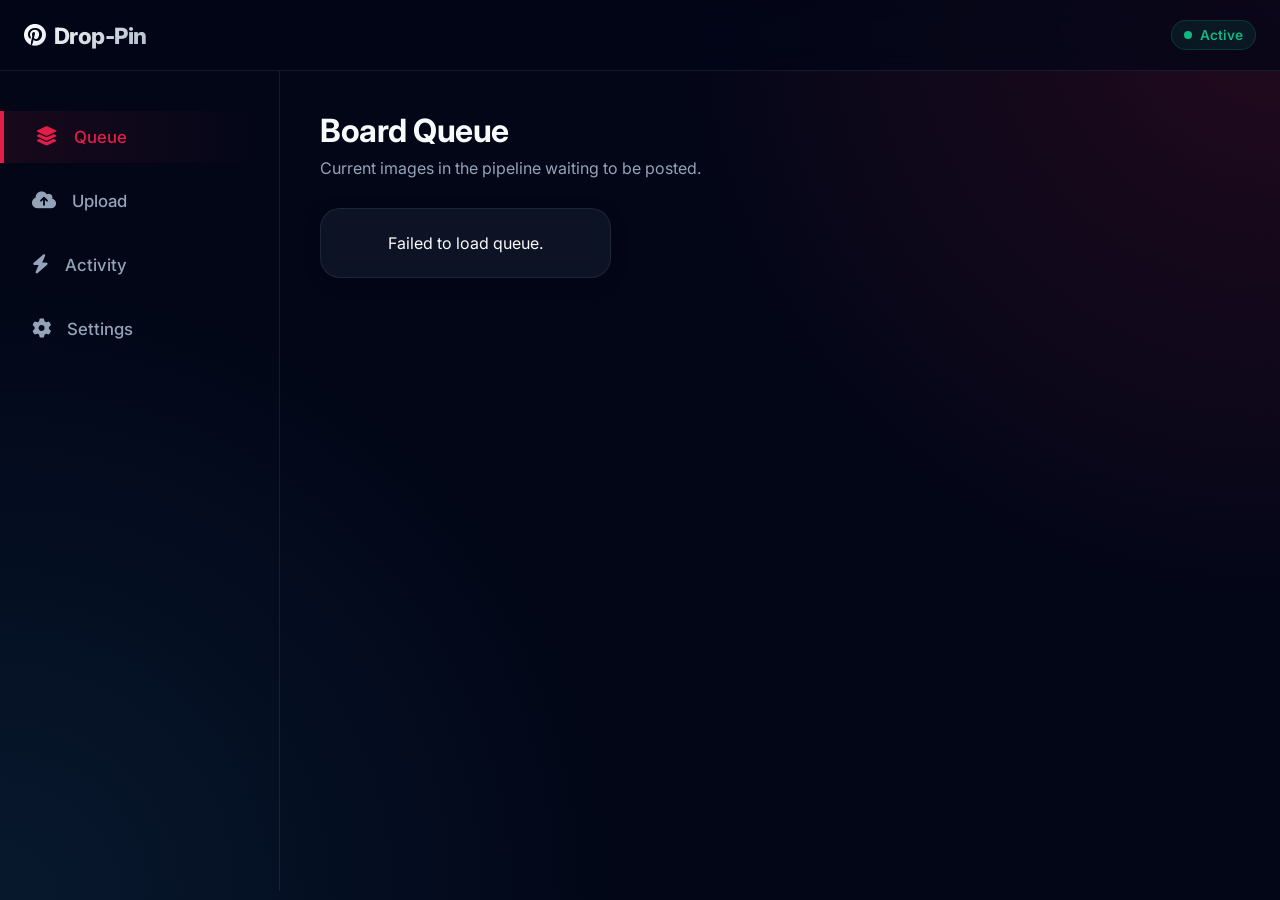
==== templates/index.html @ f19a8e19 "Make UI fully mobile responsive with premium design and prepare app.py for Render" ====
<!DOCTYPE html>
<html lang="en">
<head>
    <meta charset="UTF-8">
    <meta name="viewport" content="width=device-width, initial-scale=1.0, maximum-scale=1.0, user-scalable=no">
    <title>Drop-Pin Bot Dashboard</title>
    <link href="https://fonts.googleapis.com/css2?family=Inter:wght@300;400;500;600;700;800&display=swap" rel="stylesheet">
    <link rel="stylesheet" href="/static/css/style.css">
    <!-- Font Awesome for Icons -->
    <link rel="stylesheet" href="https://cdnjs.cloudflare.com/ajax/libs/font-awesome/6.4.0/css/all.min.css">
</head>
<body>
    <!-- App Container -->
    <div class="app-container">
        
        <!-- Header -->
        <header class="app-header">
            <h1><i class="fa-brands fa-pinterest" style="color: var(--accent);"></i> Drop-Pin <span style="font-size:0.5em;opacity:0.6;font-weight:400;margin-left:8px;">via Buffer</span></h1>
            <div class="status-indicator">
                <span class="pulse"></span> Active
            </div>
        </header>

        <!-- Main Layout Wrapper (Sidebar + Content) -->
        <div class="main-wrapper">
            
            <!-- Navigation System -->
            <nav class="nav-system">
                <button class="nav-item active" data-target="view-queue">
                    <i class="fa-solid fa-layer-group"></i>
                    <span>Queue</span>
                </button>
                <button class="nav-item" data-target="view-add">
                    <i class="fa-solid fa-cloud-arrow-up"></i>
                    <span>Upload</span>
                </button>
                <button class="nav-item" data-target="view-activity">
                    <i class="fa-solid fa-bolt"></i>
                    <span>Activity</span>
                </button>
                <button class="nav-item" data-target="view-settings">
                    <i class="fa-solid fa-gear"></i>
                    <span>Settings</span>
                </button>
            </nav>

            <!-- Main Content Area -->
            <main class="content-area">
                
                <!-- VIEW 1: QUEUE -->
                <section id="view-queue" class="view active">
                    <div class="view-header">
                        <h2>Board Queue</h2>
                        <p>Current images in the pipeline waiting to be posted.</p>
                    </div>
                    <div id="queue-container" class="grid-layout">
                        <!-- Queue items injected via JS -->
                        <div class="loading">Loading queue...</div>
                    </div>
                </section>

                <!-- VIEW 2: QUICK ADD -->
                <section id="view-add" class="view">
                    <div class="view-header">
                        <h2>Upload Media</h2>
                        <p>Add new images to your automated Pinterest queue.</p>
                    </div>
                    
                    <div class="grid-layout">
                        <div class="glass-card">
                            <h3><i class="fa-solid fa-cloud-arrow-up"></i> Add to Queue</h3>
                            <form id="upload-form">
                                <div class="form-group">
                                    <label for="board-select">Select or Create Board</label>
                                    <input type="text" id="board-select" list="boards-list" placeholder="e.g. Minimalist Architecture" required>
                                    <datalist id="boards-list"></datalist>
                                </div>
                                <div class="form-group file-upload-wrapper">
                                    <input type="file" id="image-upload" accept="image/*" required>
                                    <label for="image-upload" class="file-upload-label">
                                        <i class="fa-solid fa-cloud-arrow-up"></i> Choose Image
                                    </label>
                                    <span id="file-name">No file chosen</span>
                                </div>
                                <button type="submit" class="btn btn-primary" id="upload-btn">Upload & Queue</button>
                            </form>
                        </div>

                        <div class="glass-card">
                            <h3><i class="fa-solid fa-quote-left"></i> Custom Phrases (Optional)</h3>
                            <form id="titles-form">
                                <div class="form-group">
                                    <label for="title-phrases">Fallback Phrases (One per line)</label>
                                    <textarea id="title-phrases" rows="6" placeholder="Summer Vibes&#10;Incredible Details&#10;Minimalist Life" required></textarea>
                                </div>
                                <button type="submit" class="btn btn-secondary">Save Phrases</button>
                            </form>
                        </div>
                    </div>
                </section>

                <!-- VIEW 3: RECENT ACTIVITY -->
                <section id="view-activity" class="view">
                    <div class="view-header">
                        <h2>Recent Activity</h2>
                        <p>Last 10 automated uploads processed by the bot.</p>
                    </div>
                    
                    <div class="grid-layout">
                        <div class="glass-card text-center" style="grid-column: 1 / -1;">
                            <p style="margin-bottom: 12px; color: var(--text-muted);">Want to force the bot to run right now?</p>
                            <button id="test-bot-btn" class="btn btn-primary" style="max-width: 300px; margin: 0 auto;"><i class="fa-solid fa-rocket"></i> Trigger Manual Post</button>
                        </div>
                        
                        <div id="activity-container" style="grid-column: 1 / -1;">
                            <!-- Activity items injected via JS -->
                            <div class="loading">Loading activity logs...</div>
                        </div>
                    </div>
                </section>

                <!-- VIEW 4: SETTINGS / CLEAR -->
                <section id="view-settings" class="view">
                    <div class="view-header">
                        <h2>System Settings</h2>
                        <p>Manage your storage and application preferences.</p>
                    </div>
                    
                    <div class="grid-layout">
                        <div class="glass-card">
                            <h3 style="color: var(--danger);"><i class="fa-solid fa-trash-can" style="color: var(--danger); background: rgba(239, 68, 68, 0.1);"></i> Storage Management</h3>
                            <p style="color: var(--text-muted); margin-bottom: 20px; line-height: 1.5;">This will permanently delete all images that have already been successfully uploaded to Pinterest. This cannot be undone.</p>
                            <button id="clear-done-btn" class="btn btn-danger"><i class="fa-solid fa-triangle-exclamation"></i> Empty Done Folder</button>
                        </div>
                    </div>
                </section>

            </main>
        </div>

        <!-- Toast Notifications -->
        <div id="toast-container" class="toast-container"></div>
    </div>

    <script>window.CRON_SECRET = "{{ cron_secret }}";</script>
    <script src="/static/js/main.js"></script>
</body>
</html>
---- static/css/style.css ----
:root {
    --bg-dark: #0f172a;
    --bg-darker: #020617;
    --text-main: #f8fafc;
    --text-muted: #94a3b8;
    --accent: #e11d48;
    --accent-hover: #be123c;
    --accent-glow: rgba(225, 29, 72, 0.4);
    --card-bg: rgba(30, 41, 59, 0.4);
    --card-border: rgba(255, 255, 255, 0.08);
    --success: #10b981;
    --danger: #ef4444;
    --danger-hover: #b91c1c;
    --sidebar-width: 280px;
}

* {
    margin: 0;
    padding: 0;
    box-sizing: border-box;
    font-family: 'Inter', sans-serif;
    -webkit-tap-highlight-color: transparent;
}

body {
    background-color: var(--bg-darker);
    background-image: 
        radial-gradient(circle at top right, rgba(225, 29, 72, 0.15), transparent 40%),
        radial-gradient(circle at bottom left, rgba(56, 189, 248, 0.1), transparent 40%);
    color: var(--text-main);
    min-height: 100vh;
    display: flex;
    justify-content: center;
    overflow-x: hidden;
}

.app-container {
    width: 100%;
    max-width: 1400px;
    min-height: 100vh;
    display: flex;
    flex-direction: column;
    position: relative;
    background-color: transparent;
}

/* Header */
.app-header {
    display: flex;
    justify-content: space-between;
    align-items: center;
    padding: 20px 24px;
    background: rgba(2, 6, 23, 0.7);
    backdrop-filter: blur(12px);
    -webkit-backdrop-filter: blur(12px);
    border-bottom: 1px solid var(--card-border);
    position: sticky;
    top: 0;
    z-index: 10;
}

.app-header h1 {
    font-size: 1.4rem;
    font-weight: 800;
    letter-spacing: -0.5px;
    background: linear-gradient(135deg, #fff, #94a3b8);
    -webkit-background-clip: text;
    -webkit-text-fill-color: transparent;
    display: flex;
    align-items: center;
    gap: 8px;
}

.status-indicator {
    display: flex;
    align-items: center;
    gap: 8px;
    font-size: 0.85rem;
    color: var(--success);
    font-weight: 600;
    background: rgba(16, 185, 129, 0.1);
    padding: 6px 12px;
    border-radius: 20px;
    border: 1px solid rgba(16, 185, 129, 0.2);
}

.pulse {
    width: 8px;
    height: 8px;
    background-color: var(--success);
    border-radius: 50%;
    box-shadow: 0 0 0 0 rgba(16, 185, 129, 0.7);
    animation: pulse-animation 2s infinite;
}

@keyframes pulse-animation {
    0% { box-shadow: 0 0 0 0 rgba(16, 185, 129, 0.7); }
    70% { box-shadow: 0 0 0 6px rgba(16, 185, 129, 0); }
    100% { box-shadow: 0 0 0 0 rgba(16, 185, 129, 0); }
}

/* Main Layout */
.main-wrapper {
    display: flex;
    flex: 1;
    width: 100%;
}

/* Content Area */
.content-area {
    flex: 1;
    padding: 24px;
    padding-bottom: 100px; /* Space for mobile nav */
    max-width: 100%;
}

.view {
    display: none;
    animation: fadeIn 0.4s cubic-bezier(0.16, 1, 0.3, 1);
}

.view.active {
    display: block;
}

@keyframes fadeIn {
    from { opacity: 0; transform: translateY(15px); }
    to { opacity: 1; transform: translateY(0); }
}

.view-header {
    margin-bottom: 30px;
}

.view-header h2 {
    font-size: 2rem;
    font-weight: 700;
    margin-bottom: 8px;
    letter-spacing: -0.5px;
}

.view-header p {
    color: var(--text-muted);
    font-size: 1rem;
}

/* Glassmorphism Cards */
.glass-card {
    background: var(--card-bg);
    border: 1px solid var(--card-border);
    border-radius: 20px;
    padding: 24px;
    backdrop-filter: blur(16px);
    -webkit-backdrop-filter: blur(16px);
    margin-bottom: 24px;
    transition: transform 0.3s ease, box-shadow 0.3s ease, border-color 0.3s ease;
    box-shadow: 0 4px 20px rgba(0,0,0,0.1);
}

.glass-card:hover {
    transform: translateY(-2px);
    border-color: rgba(255,255,255,0.15);
    box-shadow: 0 8px 30px rgba(0,0,0,0.2);
}

.glass-card h3 {
    font-size: 1.2rem;
    margin-bottom: 20px;
    display: flex;
    align-items: center;
    gap: 12px;
    font-weight: 600;
}

.glass-card h3 i {
    color: var(--accent);
    background: rgba(225, 29, 72, 0.1);
    padding: 8px;
    border-radius: 10px;
}

.mt-3 { margin-top: 12px; }
.mt-4 { margin-top: 24px; }
.text-center { text-align: center; }

/* Grid System for Dashboard */
.grid-layout {
    display: grid;
    grid-template-columns: 1fr;
    gap: 24px;
}

/* Forms & Inputs */
.form-group {
    margin-bottom: 20px;
}

.form-group label {
    display: block;
    font-size: 0.9rem;
    color: var(--text-muted);
    margin-bottom: 10px;
    font-weight: 500;
}

input[type="text"], textarea {
    width: 100%;
    background: rgba(0,0,0,0.3);
    border: 1px solid var(--card-border);
    color: white;
    padding: 14px 18px;
    border-radius: 12px;
    font-size: 1rem;
    outline: none;
    transition: all 0.3s cubic-bezier(0.4, 0, 0.2, 1);
}

input[type="text"]:focus, textarea:focus {
    border-color: var(--accent);
    box-shadow: 0 0 0 3px var(--accent-glow);
    background: rgba(0,0,0,0.5);
}

/* File Upload */
.file-upload-wrapper {
    position: relative;
}

input[type="file"] {
    display: none;
}

.file-upload-label {
    display: flex;
    flex-direction: column;
    align-items: center;
    justify-content: center;
    gap: 12px;
    background: rgba(255,255,255,0.03);
    border: 2px dashed rgba(255,255,255,0.1);
    padding: 30px;
    border-radius: 16px;
    cursor: pointer;
    transition: all 0.3s;
    font-size: 1.1rem !important;
    color: var(--text-muted) !important;
}

.file-upload-label i {
    font-size: 2.5rem;
    color: var(--accent);
    margin-bottom: 5px;
}

.file-upload-label:hover {
    background: rgba(255,255,255,0.06);
    border-color: var(--accent);
    color: white !important;
}

.file-upload-label:active {
    transform: scale(0.98);
}

#file-name {
    display: block;
    margin-top: 12px;
    font-size: 0.9rem;
    color: var(--success);
    text-align: center;
    font-weight: 500;
}

/* Buttons */
.btn {
    width: 100%;
    padding: 14px 20px;
    border-radius: 12px;
    border: none;
    font-size: 1rem;
    font-weight: 600;
    cursor: pointer;
    transition: all 0.3s cubic-bezier(0.4, 0, 0.2, 1);
    display: flex;
    align-items: center;
    justify-content: center;
    gap: 8px;
}

.btn-primary {
    background: linear-gradient(135deg, var(--accent), #f43f5e);
    color: white;
    box-shadow: 0 4px 15px var(--accent-glow);
}

.btn-primary:hover {
    transform: translateY(-2px);
    box-shadow: 0 6px 20px var(--accent-glow);
}

.btn-primary:active { 
    transform: translateY(0);
}

.btn-secondary {
    background: rgba(255,255,255,0.05);
    color: white;
    border: 1px solid rgba(255,255,255,0.1);
}

.btn-secondary:hover {
    background: rgba(255,255,255,0.1);
}

.btn-danger {
    background: var(--danger);
    color: white;
}

/* Queue List */
.queue-item {
    background: rgba(0,0,0,0.2);
    border: 1px solid var(--card-border);
    border-radius: 16px;
    padding: 20px;
    margin-bottom: 16px;
    transition: transform 0.2s;
}

.queue-item:hover {
    background: rgba(255,255,255,0.03);
}

.queue-header {
    display: flex;
    justify-content: space-between;
    align-items: center;
    margin-bottom: 16px;
}

.board-name {
    font-weight: 600;
    font-size: 1.1rem;
    color: white;
}

.image-count {
    color: var(--text-main);
    background: rgba(255,255,255,0.1);
    padding: 4px 10px;
    border-radius: 20px;
    font-size: 0.85rem;
    font-weight: 500;
}

.progress-track {
    height: 10px;
    background: rgba(0,0,0,0.4);
    border-radius: 5px;
    overflow: hidden;
}

.progress-fill {
    height: 100%;
    background: linear-gradient(90deg, var(--accent), #f43f5e);
    border-radius: 5px;
    transition: width 0.8s cubic-bezier(0.4, 0, 0.2, 1);
    box-shadow: 0 0 10px var(--accent-glow);
}

/* Activity List */
.activity-item {
    display: flex;
    gap: 16px;
    background: rgba(0,0,0,0.2);
    border: 1px solid var(--card-border);
    border-radius: 16px;
    padding: 16px;
    margin-bottom: 16px;
    transition: all 0.2s;
}

.activity-item:hover {
    background: rgba(255,255,255,0.03);
    transform: translateX(4px);
}

.activity-icon {
    width: 48px;
    height: 48px;
    border-radius: 12px;
    display: flex;
    align-items: center;
    justify-content: center;
    font-size: 1.4rem;
    flex-shrink: 0;
}

.activity-icon.success { background: rgba(16, 185, 129, 0.15); color: var(--success); }
.activity-icon.error { background: rgba(239, 68, 68, 0.15); color: var(--danger); }

.activity-details {
    flex: 1;
}

.activity-details h4 {
    font-size: 1.05rem;
    margin-bottom: 4px;
    color: white;
}

.activity-details p {
    font-size: 0.9rem;
    color: var(--text-muted);
    margin-bottom: 4px;
    line-height: 1.4;
}

.activity-time {
    font-size: 0.8rem;
    color: rgba(255,255,255,0.3);
}

/* Navigation System */
.nav-system {
    position: fixed;
    bottom: 0;
    left: 0;
    width: 100%;
    display: flex;
    justify-content: space-around;
    background: rgba(2, 6, 23, 0.85);
    backdrop-filter: blur(16px);
    -webkit-backdrop-filter: blur(16px);
    border-top: 1px solid var(--card-border);
    padding: 12px 0 24px 0;
    z-index: 100;
}

.nav-item {
    background: none;
    border: none;
    color: var(--text-muted);
    display: flex;
    flex-direction: column;
    align-items: center;
    gap: 6px;
    font-size: 0.8rem;
    font-weight: 500;
    cursor: pointer;
    transition: all 0.3s cubic-bezier(0.4, 0, 0.2, 1);
    width: 25%;
    padding: 8px;
}

.nav-item i {
    font-size: 1.4rem;
    margin-bottom: 2px;
    transition: all 0.3s cubic-bezier(0.4, 0, 0.2, 1);
    background: transparent;
    padding: 8px;
    border-radius: 12px;
}

.nav-item:hover {
    color: white;
}

.nav-item.active {
    color: var(--accent);
}

.nav-item.active i {
    background: rgba(225, 29, 72, 0.15);
    transform: translateY(-4px);
    color: var(--accent);
}

/* Responsive Desktop Layout */
@media (min-width: 768px) {
    .grid-layout {
        grid-template-columns: repeat(2, 1fr);
    }
    
    .content-area {
        padding: 40px;
        padding-bottom: 40px;
    }

    .nav-system {
        position: static;
        flex-direction: column;
        width: var(--sidebar-width);
        height: calc(100vh - 80px); /* Minus header */
        justify-content: flex-start;
        padding-top: 40px;
        border-top: none;
        border-right: 1px solid var(--card-border);
        background: transparent;
        backdrop-filter: none;
        gap: 12px;
    }

    .nav-item {
        width: 100%;
        padding: 16px 32px;
        flex-direction: row;
        gap: 16px;
        font-size: 1.05rem;
        justify-content: flex-start;
    }

    .nav-item i {
        font-size: 1.2rem;
        padding: 0;
        margin: 0;
    }

    .nav-item.active i {
        background: transparent;
        transform: none;
    }

    .nav-item.active {
        background: linear-gradient(90deg, rgba(225, 29, 72, 0.1), transparent);
        border-left: 4px solid var(--accent);
    }
    
    /* Make the activity list nicer on desktop */
    .activity-item {
        padding: 20px;
    }
}

@media (min-width: 1024px) {
    .grid-layout {
        grid-template-columns: repeat(3, 1fr);
    }
}

/* Toast Notifications */
.toast-container {
    position: fixed;
    top: 30px;
    right: 30px;
    left: auto;
    transform: none;
    width: 350px;
    max-width: calc(100vw - 40px);
    z-index: 200;
    display: flex;
    flex-direction: column;
    gap: 12px;
    pointer-events: none;
}

@media (max-width: 767px) {
    .toast-container {
        top: 20px;
        left: 50%;
        right: auto;
        transform: translateX(-50%);
        width: 90%;
    }
}

.toast {
    background: rgba(15, 23, 42, 0.95);
    border-left: 4px solid var(--accent);
    color: white;
    padding: 16px 20px;
    border-radius: 12px;
    box-shadow: 0 10px 30px rgba(0,0,0,0.5);
    display: flex;
    align-items: center;
    gap: 16px;
    animation: slideIn 0.4s cubic-bezier(0.16, 1, 0.3, 1) forwards, fadeOut 0.4s cubic-bezier(0.16, 1, 0.3, 1) 3s forwards;
    backdrop-filter: blur(12px);
    -webkit-backdrop-filter: blur(12px);
}

.toast.success { border-left-color: var(--success); }
.toast.error { border-left-color: var(--danger); }

.toast i { font-size: 1.4rem; }
.toast.success i { color: var(--success); }
.toast.error i { color: var(--danger); }

@keyframes slideIn {
    from { transform: translateX(50px); opacity: 0; }
    to { transform: translateX(0); opacity: 1; }
}

@media (max-width: 767px) {
    @keyframes slideIn {
        from { transform: translateY(-20px) translateX(-50%); opacity: 0; left: 50%; }
        to { transform: translateY(0) translateX(-50%); opacity: 1; left: 50%;}
    }
}

@keyframes fadeOut {
    from { opacity: 1; transform: translateX(0); }
    to { opacity: 0; transform: translateX(20px); }
}

.loading {
    text-align: center;
    color: var(--text-muted);
    padding: 40px;
    font-style: italic;
}
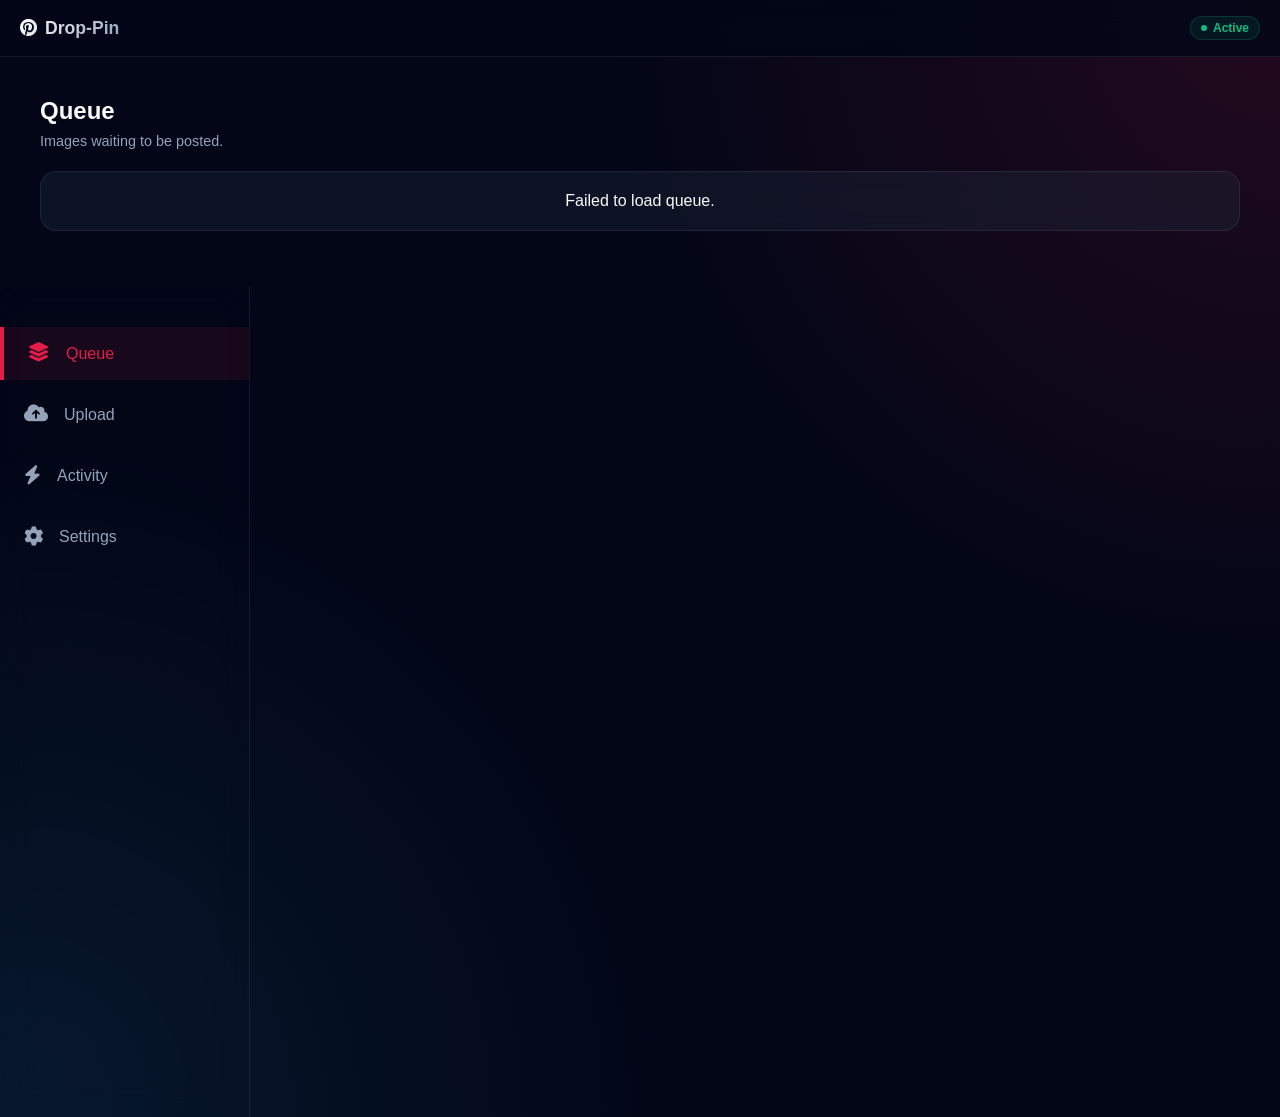
==== commit b76f9933: "Update HTML to match simple mobile-first theme" ====
--- a/templates/index.html
+++ b/templates/index.html
@@ -3,8 +3,7 @@
 <head>
     <meta charset="UTF-8">
     <meta name="viewport" content="width=device-width, initial-scale=1.0, maximum-scale=1.0, user-scalable=no">
-    <title>Drop-Pin Bot Dashboard</title>
-    <link href="https://fonts.googleapis.com/css2?family=Inter:wght@300;400;500;600;700;800&display=swap" rel="stylesheet">
+    <title>Drop-Pin</title>
     <link rel="stylesheet" href="/static/css/style.css">
     <!-- Font Awesome for Icons -->
     <link rel="stylesheet" href="https://cdnjs.cloudflare.com/ajax/libs/font-awesome/6.4.0/css/all.min.css">
@@ -15,45 +14,25 @@
         
         <!-- Header -->
         <header class="app-header">
-            <h1><i class="fa-brands fa-pinterest" style="color: var(--accent);"></i> Drop-Pin <span style="font-size:0.5em;opacity:0.6;font-weight:400;margin-left:8px;">via Buffer</span></h1>
+            <h1><i class="fa-brands fa-pinterest" style="color: var(--accent);"></i> Drop-Pin</h1>
             <div class="status-indicator">
                 <span class="pulse"></span> Active
             </div>
         </header>
 
-        <!-- Main Layout Wrapper (Sidebar + Content) -->
+        <!-- Main Layout Wrapper -->
         <div class="main-wrapper">
             
-            <!-- Navigation System -->
-            <nav class="nav-system">
-                <button class="nav-item active" data-target="view-queue">
-                    <i class="fa-solid fa-layer-group"></i>
-                    <span>Queue</span>
-                </button>
-                <button class="nav-item" data-target="view-add">
-                    <i class="fa-solid fa-cloud-arrow-up"></i>
-                    <span>Upload</span>
-                </button>
-                <button class="nav-item" data-target="view-activity">
-                    <i class="fa-solid fa-bolt"></i>
-                    <span>Activity</span>
-                </button>
-                <button class="nav-item" data-target="view-settings">
-                    <i class="fa-solid fa-gear"></i>
-                    <span>Settings</span>
-                </button>
-            </nav>
-
             <!-- Main Content Area -->
             <main class="content-area">
                 
                 <!-- VIEW 1: QUEUE -->
                 <section id="view-queue" class="view active">
                     <div class="view-header">
-                        <h2>Board Queue</h2>
-                        <p>Current images in the pipeline waiting to be posted.</p>
+                        <h2>Queue</h2>
+                        <p>Images waiting to be posted.</p>
                     </div>
-                    <div id="queue-container" class="grid-layout">
+                    <div id="queue-container">
                         <!-- Queue items injected via JS -->
                         <div class="loading">Loading queue...</div>
                     </div>
@@ -62,81 +41,96 @@
                 <!-- VIEW 2: QUICK ADD -->
                 <section id="view-add" class="view">
                     <div class="view-header">
-                        <h2>Upload Media</h2>
-                        <p>Add new images to your automated Pinterest queue.</p>
+                        <h2>Upload</h2>
+                        <p>Add new images to your queue.</p>
                     </div>
                     
-                    <div class="grid-layout">
-                        <div class="glass-card">
-                            <h3><i class="fa-solid fa-cloud-arrow-up"></i> Add to Queue</h3>
-                            <form id="upload-form">
-                                <div class="form-group">
-                                    <label for="board-select">Select or Create Board</label>
-                                    <input type="text" id="board-select" list="boards-list" placeholder="e.g. Minimalist Architecture" required>
-                                    <datalist id="boards-list"></datalist>
-                                </div>
-                                <div class="form-group file-upload-wrapper">
-                                    <input type="file" id="image-upload" accept="image/*" required>
-                                    <label for="image-upload" class="file-upload-label">
-                                        <i class="fa-solid fa-cloud-arrow-up"></i> Choose Image
-                                    </label>
-                                    <span id="file-name">No file chosen</span>
-                                </div>
-                                <button type="submit" class="btn btn-primary" id="upload-btn">Upload & Queue</button>
-                            </form>
-                        </div>
+                    <div class="glass-card">
+                        <h3><i class="fa-solid fa-cloud-arrow-up"></i> New Image</h3>
+                        <form id="upload-form">
+                            <div class="form-group">
+                                <label for="board-select">Select or Create Board</label>
+                                <input type="text" id="board-select" list="boards-list" placeholder="e.g. Minimalist Architecture" required>
+                                <datalist id="boards-list"></datalist>
+                            </div>
+                            <div class="form-group file-upload-wrapper">
+                                <input type="file" id="image-upload" accept="image/*" required>
+                                <label for="image-upload" class="file-upload-label">
+                                    <i class="fa-solid fa-image"></i>
+                                    <span>Choose Image</span>
+                                </label>
+                                <span id="file-name">No file chosen</span>
+                            </div>
+                            <button type="submit" class="btn btn-primary" id="upload-btn">Upload to Queue</button>
+                        </form>
+                    </div>
 
-                        <div class="glass-card">
-                            <h3><i class="fa-solid fa-quote-left"></i> Custom Phrases (Optional)</h3>
-                            <form id="titles-form">
-                                <div class="form-group">
-                                    <label for="title-phrases">Fallback Phrases (One per line)</label>
-                                    <textarea id="title-phrases" rows="6" placeholder="Summer Vibes&#10;Incredible Details&#10;Minimalist Life" required></textarea>
-                                </div>
-                                <button type="submit" class="btn btn-secondary">Save Phrases</button>
-                            </form>
-                        </div>
+                    <div class="glass-card" style="margin-top: 24px;">
+                        <h3><i class="fa-solid fa-quote-left"></i> Fallback Phrases</h3>
+                        <form id="titles-form">
+                            <div class="form-group">
+                                <label for="title-phrases">Used if AI fails (One per line)</label>
+                                <textarea id="title-phrases" rows="4" placeholder="Summer Vibes&#10;Incredible Details" required></textarea>
+                            </div>
+                            <button type="submit" class="btn btn-secondary">Save Phrases</button>
+                        </form>
                     </div>
                 </section>
 
                 <!-- VIEW 3: RECENT ACTIVITY -->
                 <section id="view-activity" class="view">
                     <div class="view-header">
-                        <h2>Recent Activity</h2>
-                        <p>Last 10 automated uploads processed by the bot.</p>
+                        <h2>Activity</h2>
+                        <p>Recent automated posts.</p>
                     </div>
                     
-                    <div class="grid-layout">
-                        <div class="glass-card text-center" style="grid-column: 1 / -1;">
-                            <p style="margin-bottom: 12px; color: var(--text-muted);">Want to force the bot to run right now?</p>
-                            <button id="test-bot-btn" class="btn btn-primary" style="max-width: 300px; margin: 0 auto;"><i class="fa-solid fa-rocket"></i> Trigger Manual Post</button>
-                        </div>
-                        
-                        <div id="activity-container" style="grid-column: 1 / -1;">
-                            <!-- Activity items injected via JS -->
-                            <div class="loading">Loading activity logs...</div>
-                        </div>
+                    <div id="activity-container">
+                        <!-- Activity items injected via JS -->
+                        <div class="loading">Loading logs...</div>
+                    </div>
+
+                    <div class="glass-card text-center" style="margin-top: 24px;">
+                        <p style="margin-bottom: 12px; font-size: 0.9rem; color: var(--text-muted);">Force the bot to run now.</p>
+                        <button id="test-bot-btn" class="btn btn-secondary">Trigger Manual Post</button>
                     </div>
                 </section>
 
                 <!-- VIEW 4: SETTINGS / CLEAR -->
                 <section id="view-settings" class="view">
                     <div class="view-header">
-                        <h2>System Settings</h2>
-                        <p>Manage your storage and application preferences.</p>
+                        <h2>Settings</h2>
+                        <p>Manage storage space.</p>
                     </div>
                     
-                    <div class="grid-layout">
-                        <div class="glass-card">
-                            <h3 style="color: var(--danger);"><i class="fa-solid fa-trash-can" style="color: var(--danger); background: rgba(239, 68, 68, 0.1);"></i> Storage Management</h3>
-                            <p style="color: var(--text-muted); margin-bottom: 20px; line-height: 1.5;">This will permanently delete all images that have already been successfully uploaded to Pinterest. This cannot be undone.</p>
-                            <button id="clear-done-btn" class="btn btn-danger"><i class="fa-solid fa-triangle-exclamation"></i> Empty Done Folder</button>
-                        </div>
+                    <div class="glass-card">
+                        <h3 style="color: var(--danger);"><i class="fa-solid fa-trash-can" style="color: var(--danger);"></i> Storage Cleanup</h3>
+                        <p style="font-size: 0.9rem; color: var(--text-muted); margin-bottom: 16px;">Permanently delete images that have already been uploaded to Pinterest.</p>
+                        <button id="clear-done-btn" class="btn btn-danger">Empty Done Folder</button>
                     </div>
                 </section>
 
             </main>
         </div>
+
+        <!-- Navigation System (Bottom) -->
+        <nav class="nav-system">
+            <button class="nav-item active" data-target="view-queue">
+                <i class="fa-solid fa-layer-group"></i>
+                <span>Queue</span>
+            </button>
+            <button class="nav-item" data-target="view-add">
+                <i class="fa-solid fa-cloud-arrow-up"></i>
+                <span>Upload</span>
+            </button>
+            <button class="nav-item" data-target="view-activity">
+                <i class="fa-solid fa-bolt"></i>
+                <span>Activity</span>
+            </button>
+            <button class="nav-item" data-target="view-settings">
+                <i class="fa-solid fa-gear"></i>
+                <span>Settings</span>
+            </button>
+        </nav>
 
         <!-- Toast Notifications -->
         <div id="toast-container" class="toast-container"></div>
--- a/static/css/style.css
+++ b/static/css/style.css
@@ -10,8 +10,7 @@
     --card-border: rgba(255, 255, 255, 0.08);
     --success: #10b981;
     --danger: #ef4444;
-    --danger-hover: #b91c1c;
-    --sidebar-width: 280px;
+    --sidebar-width: 250px;
 }
 
 * {
@@ -40,7 +39,6 @@
     min-height: 100vh;
     display: flex;
     flex-direction: column;
-    position: relative;
     background-color: transparent;
 }
 
@@ -49,44 +47,44 @@
     display: flex;
     justify-content: space-between;
     align-items: center;
-    padding: 20px 24px;
-    background: rgba(2, 6, 23, 0.7);
+    padding: 16px 20px;
+    background: rgba(2, 6, 23, 0.85);
     backdrop-filter: blur(12px);
     -webkit-backdrop-filter: blur(12px);
     border-bottom: 1px solid var(--card-border);
     position: sticky;
     top: 0;
-    z-index: 10;
+    z-index: 50;
 }
 
 .app-header h1 {
-    font-size: 1.4rem;
+    font-size: 1.1rem;
     font-weight: 800;
-    letter-spacing: -0.5px;
     background: linear-gradient(135deg, #fff, #94a3b8);
     -webkit-background-clip: text;
     -webkit-text-fill-color: transparent;
     display: flex;
     align-items: center;
     gap: 8px;
+    white-space: nowrap;
 }
 
 .status-indicator {
     display: flex;
     align-items: center;
-    gap: 8px;
-    font-size: 0.85rem;
+    gap: 6px;
+    font-size: 0.75rem;
     color: var(--success);
     font-weight: 600;
     background: rgba(16, 185, 129, 0.1);
-    padding: 6px 12px;
+    padding: 4px 10px;
     border-radius: 20px;
     border: 1px solid rgba(16, 185, 129, 0.2);
 }
 
 .pulse {
-    width: 8px;
-    height: 8px;
+    width: 6px;
+    height: 6px;
     background-color: var(--success);
     border-radius: 50%;
     box-shadow: 0 0 0 0 rgba(16, 185, 129, 0.7);
@@ -102,6 +100,7 @@
 /* Main Layout */
 .main-wrapper {
     display: flex;
+    flex-direction: column;
     flex: 1;
     width: 100%;
 }
@@ -109,14 +108,15 @@
 /* Content Area */
 .content-area {
     flex: 1;
-    padding: 24px;
-    padding-bottom: 100px; /* Space for mobile nav */
+    padding: 16px;
+    padding-bottom: 120px; /* Crucial: large padding to prevent nav overlap on mobile */
     max-width: 100%;
+    width: 100%;
 }
 
 .view {
     display: none;
-    animation: fadeIn 0.4s cubic-bezier(0.16, 1, 0.3, 1);
+    animation: fadeIn 0.3s ease;
 }
 
 .view.active {
@@ -124,51 +124,44 @@
 }
 
 @keyframes fadeIn {
-    from { opacity: 0; transform: translateY(15px); }
+    from { opacity: 0; transform: translateY(10px); }
     to { opacity: 1; transform: translateY(0); }
 }
 
 .view-header {
-    margin-bottom: 30px;
+    margin-bottom: 20px;
 }
 
 .view-header h2 {
-    font-size: 2rem;
+    font-size: 1.5rem;
     font-weight: 700;
-    margin-bottom: 8px;
-    letter-spacing: -0.5px;
+    margin-bottom: 6px;
 }
 
 .view-header p {
     color: var(--text-muted);
-    font-size: 1rem;
+    font-size: 0.9rem;
+    line-height: 1.4;
 }
 
 /* Glassmorphism Cards */
 .glass-card {
     background: var(--card-bg);
     border: 1px solid var(--card-border);
-    border-radius: 20px;
-    padding: 24px;
-    backdrop-filter: blur(16px);
-    -webkit-backdrop-filter: blur(16px);
-    margin-bottom: 24px;
-    transition: transform 0.3s ease, box-shadow 0.3s ease, border-color 0.3s ease;
-    box-shadow: 0 4px 20px rgba(0,0,0,0.1);
-}
-
-.glass-card:hover {
-    transform: translateY(-2px);
-    border-color: rgba(255,255,255,0.15);
-    box-shadow: 0 8px 30px rgba(0,0,0,0.2);
+    border-radius: 16px;
+    padding: 20px;
+    backdrop-filter: blur(12px);
+    -webkit-backdrop-filter: blur(12px);
+    margin-bottom: 16px;
+    width: 100%;
 }
 
 .glass-card h3 {
-    font-size: 1.2rem;
-    margin-bottom: 20px;
-    display: flex;
-    align-items: center;
-    gap: 12px;
+    font-size: 1.1rem;
+    margin-bottom: 16px;
+    display: flex;
+    align-items: center;
+    gap: 10px;
     font-weight: 600;
 }
 
@@ -176,31 +169,29 @@
     color: var(--accent);
     background: rgba(225, 29, 72, 0.1);
     padding: 8px;
-    border-radius: 10px;
-}
-
-.mt-3 { margin-top: 12px; }
-.mt-4 { margin-top: 24px; }
+    border-radius: 8px;
+}
+
 .text-center { text-align: center; }
 
-/* Grid System for Dashboard */
+/* Grid System */
 .grid-layout {
     display: grid;
     grid-template-columns: 1fr;
-    gap: 24px;
+    gap: 16px;
+    width: 100%;
 }
 
 /* Forms & Inputs */
 .form-group {
-    margin-bottom: 20px;
+    margin-bottom: 16px;
 }
 
 .form-group label {
     display: block;
-    font-size: 0.9rem;
+    font-size: 0.85rem;
     color: var(--text-muted);
-    margin-bottom: 10px;
-    font-weight: 500;
+    margin-bottom: 8px;
 }
 
 input[type="text"], textarea {
@@ -208,16 +199,15 @@
     background: rgba(0,0,0,0.3);
     border: 1px solid var(--card-border);
     color: white;
-    padding: 14px 18px;
-    border-radius: 12px;
+    padding: 12px 16px;
+    border-radius: 10px;
     font-size: 1rem;
     outline: none;
-    transition: all 0.3s cubic-bezier(0.4, 0, 0.2, 1);
+    transition: all 0.2s;
 }
 
 input[type="text"]:focus, textarea:focus {
     border-color: var(--accent);
-    box-shadow: 0 0 0 3px var(--accent-glow);
     background: rgba(0,0,0,0.5);
 }
 
@@ -235,52 +225,39 @@
     flex-direction: column;
     align-items: center;
     justify-content: center;
-    gap: 12px;
+    gap: 8px;
     background: rgba(255,255,255,0.03);
     border: 2px dashed rgba(255,255,255,0.1);
-    padding: 30px;
-    border-radius: 16px;
+    padding: 20px;
+    border-radius: 12px;
     cursor: pointer;
-    transition: all 0.3s;
-    font-size: 1.1rem !important;
-    color: var(--text-muted) !important;
+    text-align: center;
 }
 
 .file-upload-label i {
-    font-size: 2.5rem;
+    font-size: 2rem;
     color: var(--accent);
-    margin-bottom: 5px;
-}
-
-.file-upload-label:hover {
-    background: rgba(255,255,255,0.06);
-    border-color: var(--accent);
-    color: white !important;
-}
-
-.file-upload-label:active {
-    transform: scale(0.98);
 }
 
 #file-name {
     display: block;
-    margin-top: 12px;
-    font-size: 0.9rem;
+    margin-top: 8px;
+    font-size: 0.85rem;
     color: var(--success);
     text-align: center;
-    font-weight: 500;
+    word-break: break-all;
 }
 
 /* Buttons */
 .btn {
     width: 100%;
-    padding: 14px 20px;
-    border-radius: 12px;
+    padding: 14px;
+    border-radius: 10px;
     border: none;
     font-size: 1rem;
     font-weight: 600;
     cursor: pointer;
-    transition: all 0.3s cubic-bezier(0.4, 0, 0.2, 1);
+    transition: all 0.2s;
     display: flex;
     align-items: center;
     justify-content: center;
@@ -288,18 +265,8 @@
 }
 
 .btn-primary {
-    background: linear-gradient(135deg, var(--accent), #f43f5e);
+    background: var(--accent);
     color: white;
-    box-shadow: 0 4px 15px var(--accent-glow);
-}
-
-.btn-primary:hover {
-    transform: translateY(-2px);
-    box-shadow: 0 6px 20px var(--accent-glow);
-}
-
-.btn-primary:active { 
-    transform: translateY(0);
 }
 
 .btn-secondary {
@@ -308,10 +275,6 @@
     border: 1px solid rgba(255,255,255,0.1);
 }
 
-.btn-secondary:hover {
-    background: rgba(255,255,255,0.1);
-}
-
 .btn-danger {
     background: var(--danger);
     color: white;
@@ -321,78 +284,64 @@
 .queue-item {
     background: rgba(0,0,0,0.2);
     border: 1px solid var(--card-border);
-    border-radius: 16px;
-    padding: 20px;
-    margin-bottom: 16px;
-    transition: transform 0.2s;
-}
-
-.queue-item:hover {
-    background: rgba(255,255,255,0.03);
+    border-radius: 12px;
+    padding: 16px;
+    margin-bottom: 12px;
 }
 
 .queue-header {
     display: flex;
     justify-content: space-between;
     align-items: center;
-    margin-bottom: 16px;
+    margin-bottom: 12px;
 }
 
 .board-name {
     font-weight: 600;
-    font-size: 1.1rem;
-    color: white;
+    font-size: 1rem;
+    word-break: break-all;
 }
 
 .image-count {
     color: var(--text-main);
     background: rgba(255,255,255,0.1);
-    padding: 4px 10px;
-    border-radius: 20px;
-    font-size: 0.85rem;
-    font-weight: 500;
+    padding: 4px 8px;
+    border-radius: 12px;
+    font-size: 0.8rem;
 }
 
 .progress-track {
-    height: 10px;
+    height: 8px;
     background: rgba(0,0,0,0.4);
-    border-radius: 5px;
+    border-radius: 4px;
     overflow: hidden;
 }
 
 .progress-fill {
     height: 100%;
     background: linear-gradient(90deg, var(--accent), #f43f5e);
-    border-radius: 5px;
-    transition: width 0.8s cubic-bezier(0.4, 0, 0.2, 1);
-    box-shadow: 0 0 10px var(--accent-glow);
+    border-radius: 4px;
 }
 
 /* Activity List */
 .activity-item {
     display: flex;
-    gap: 16px;
+    gap: 12px;
     background: rgba(0,0,0,0.2);
     border: 1px solid var(--card-border);
-    border-radius: 16px;
+    border-radius: 12px;
     padding: 16px;
-    margin-bottom: 16px;
-    transition: all 0.2s;
-}
-
-.activity-item:hover {
-    background: rgba(255,255,255,0.03);
-    transform: translateX(4px);
+    margin-bottom: 12px;
 }
 
 .activity-icon {
-    width: 48px;
-    height: 48px;
-    border-radius: 12px;
+    width: 40px;
+    height: 40px;
+    border-radius: 10px;
     display: flex;
     align-items: center;
     justify-content: center;
-    font-size: 1.4rem;
+    font-size: 1.2rem;
     flex-shrink: 0;
 }
 
@@ -401,27 +350,29 @@
 
 .activity-details {
     flex: 1;
+    min-width: 0; /* Important for flex child truncation */
 }
 
 .activity-details h4 {
-    font-size: 1.05rem;
+    font-size: 0.95rem;
     margin-bottom: 4px;
-    color: white;
+    white-space: nowrap;
+    overflow: hidden;
+    text-overflow: ellipsis;
 }
 
 .activity-details p {
-    font-size: 0.9rem;
+    font-size: 0.85rem;
     color: var(--text-muted);
     margin-bottom: 4px;
-    line-height: 1.4;
 }
 
 .activity-time {
-    font-size: 0.8rem;
+    font-size: 0.75rem;
     color: rgba(255,255,255,0.3);
 }
 
-/* Navigation System */
+/* Navigation System (Mobile Bottom) */
 .nav-system {
     position: fixed;
     bottom: 0;
@@ -429,11 +380,11 @@
     width: 100%;
     display: flex;
     justify-content: space-around;
-    background: rgba(2, 6, 23, 0.85);
+    background: rgba(2, 6, 23, 0.95);
     backdrop-filter: blur(16px);
     -webkit-backdrop-filter: blur(16px);
     border-top: 1px solid var(--card-border);
-    padding: 12px 0 24px 0;
+    padding: 10px 0 calc(10px + env(safe-area-inset-bottom, 0px)) 0; /* iOS safe area fix */
     z-index: 100;
 }
 
@@ -444,42 +395,32 @@
     display: flex;
     flex-direction: column;
     align-items: center;
-    gap: 6px;
-    font-size: 0.8rem;
+    gap: 4px;
+    font-size: 0.7rem;
     font-weight: 500;
     cursor: pointer;
-    transition: all 0.3s cubic-bezier(0.4, 0, 0.2, 1);
     width: 25%;
-    padding: 8px;
+    padding: 8px 4px;
 }
 
 .nav-item i {
-    font-size: 1.4rem;
+    font-size: 1.3rem;
     margin-bottom: 2px;
-    transition: all 0.3s cubic-bezier(0.4, 0, 0.2, 1);
-    background: transparent;
-    padding: 8px;
-    border-radius: 12px;
-}
-
-.nav-item:hover {
-    color: white;
 }
 
 .nav-item.active {
     color: var(--accent);
 }
 
-.nav-item.active i {
-    background: rgba(225, 29, 72, 0.15);
-    transform: translateY(-4px);
-    color: var(--accent);
-}
-
-/* Responsive Desktop Layout */
+/* Desktop Overrides */
 @media (min-width: 768px) {
+    .main-wrapper {
+        flex-direction: row;
+    }
+    
     .grid-layout {
         grid-template-columns: repeat(2, 1fr);
+        gap: 24px;
     }
     
     .content-area {
@@ -491,76 +432,55 @@
         position: static;
         flex-direction: column;
         width: var(--sidebar-width);
-        height: calc(100vh - 80px); /* Minus header */
+        height: calc(100vh - 70px);
         justify-content: flex-start;
         padding-top: 40px;
         border-top: none;
         border-right: 1px solid var(--card-border);
         background: transparent;
-        backdrop-filter: none;
-        gap: 12px;
+        gap: 8px;
     }
 
     .nav-item {
         width: 100%;
-        padding: 16px 32px;
+        padding: 16px 24px;
         flex-direction: row;
         gap: 16px;
-        font-size: 1.05rem;
+        font-size: 1rem;
         justify-content: flex-start;
     }
 
     .nav-item i {
         font-size: 1.2rem;
-        padding: 0;
-        margin: 0;
-    }
-
-    .nav-item.active i {
-        background: transparent;
-        transform: none;
     }
 
     .nav-item.active {
-        background: linear-gradient(90deg, rgba(225, 29, 72, 0.1), transparent);
+        background: rgba(225, 29, 72, 0.1);
         border-left: 4px solid var(--accent);
     }
-    
-    /* Make the activity list nicer on desktop */
-    .activity-item {
-        padding: 20px;
-    }
-}
-
-@media (min-width: 1024px) {
-    .grid-layout {
-        grid-template-columns: repeat(3, 1fr);
-    }
-}
-
-/* Toast Notifications */
+}
+
+/* Toasts */
 .toast-container {
     position: fixed;
-    top: 30px;
-    right: 30px;
-    left: auto;
-    transform: none;
-    width: 350px;
-    max-width: calc(100vw - 40px);
+    top: 20px;
+    left: 50%;
+    transform: translateX(-50%);
+    width: 90%;
     z-index: 200;
     display: flex;
     flex-direction: column;
-    gap: 12px;
+    gap: 10px;
     pointer-events: none;
 }
 
-@media (max-width: 767px) {
+@media (min-width: 768px) {
     .toast-container {
-        top: 20px;
-        left: 50%;
-        right: auto;
-        transform: translateX(-50%);
-        width: 90%;
+        top: 30px;
+        right: 30px;
+        left: auto;
+        transform: none;
+        width: 350px;
     }
 }
 
@@ -568,44 +488,19 @@
     background: rgba(15, 23, 42, 0.95);
     border-left: 4px solid var(--accent);
     color: white;
-    padding: 16px 20px;
+    padding: 16px;
     border-radius: 12px;
     box-shadow: 0 10px 30px rgba(0,0,0,0.5);
     display: flex;
     align-items: center;
-    gap: 16px;
-    animation: slideIn 0.4s cubic-bezier(0.16, 1, 0.3, 1) forwards, fadeOut 0.4s cubic-bezier(0.16, 1, 0.3, 1) 3s forwards;
-    backdrop-filter: blur(12px);
-    -webkit-backdrop-filter: blur(12px);
+    gap: 12px;
+    animation: slideDown 0.3s ease forwards;
+}
+
+@keyframes slideDown {
+    from { transform: translateY(-20px); opacity: 0; }
+    to { transform: translateY(0); opacity: 1; }
 }
 
 .toast.success { border-left-color: var(--success); }
 .toast.error { border-left-color: var(--danger); }
-
-.toast i { font-size: 1.4rem; }
-.toast.success i { color: var(--success); }
-.toast.error i { color: var(--danger); }
-
-@keyframes slideIn {
-    from { transform: translateX(50px); opacity: 0; }
-    to { transform: translateX(0); opacity: 1; }
-}
-
-@media (max-width: 767px) {
-    @keyframes slideIn {
-        from { transform: translateY(-20px) translateX(-50%); opacity: 0; left: 50%; }
-        to { transform: translateY(0) translateX(-50%); opacity: 1; left: 50%;}
-    }
-}
-
-@keyframes fadeOut {
-    from { opacity: 1; transform: translateX(0); }
-    to { opacity: 0; transform: translateX(20px); }
-}
-
-.loading {
-    text-align: center;
-    color: var(--text-muted);
-    padding: 40px;
-    font-style: italic;
-}
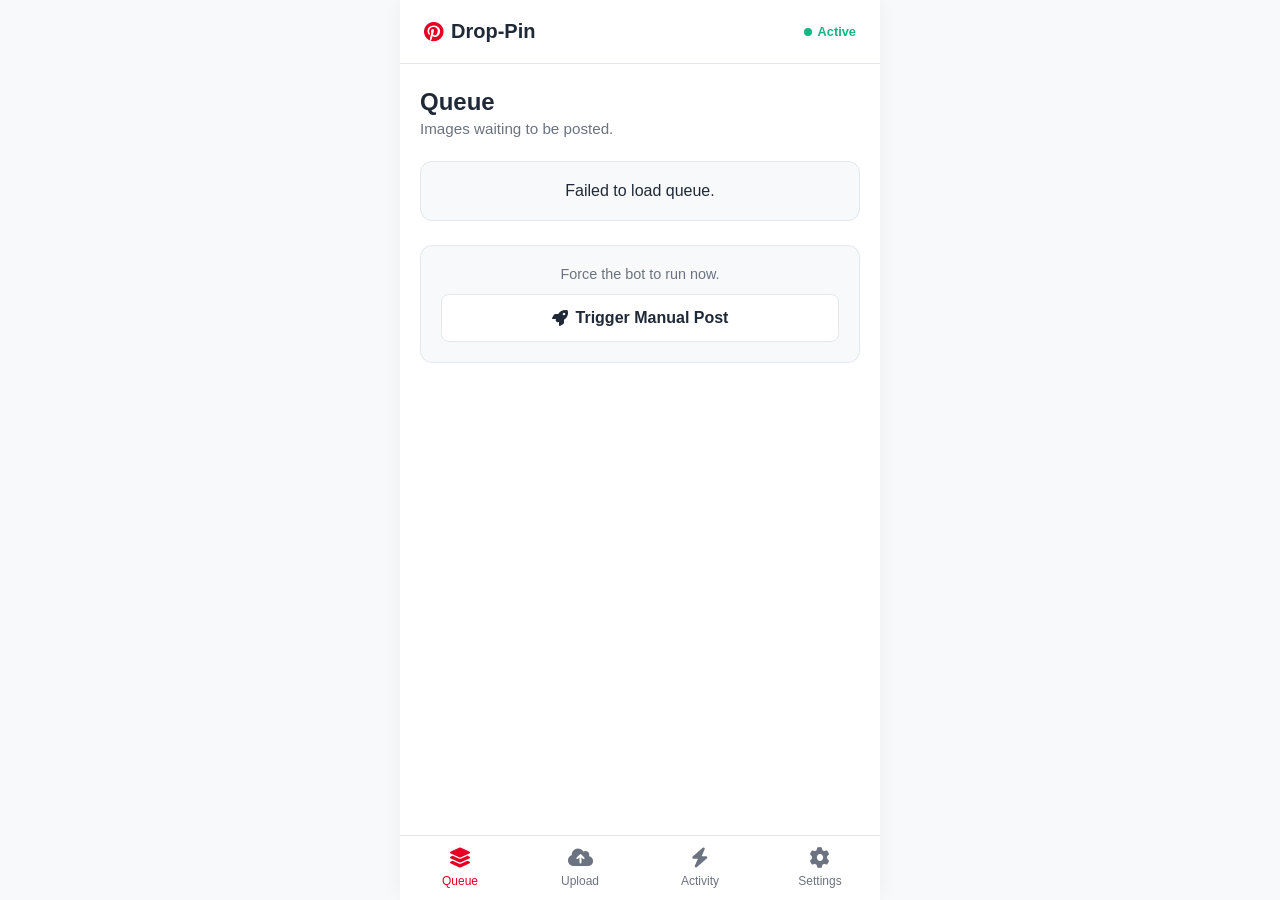
==== commit 0adb1dc2: "Move trigger button to Queue view" ====
--- a/templates/index.html
+++ b/templates/index.html
@@ -35,6 +35,10 @@
                     <div id="queue-container">
                         <!-- Queue items injected via JS -->
                         <div class="loading">Loading queue...</div>
+                    </div>
+                    <div class="glass-card text-center" style="margin-top: 24px;">
+                        <p style="margin-bottom: 12px; font-size: 0.9rem; color: var(--text-muted);">Force the bot to run now.</p>
+                        <button id="test-bot-btn" class="btn btn-secondary"><i class="fa-solid fa-rocket"></i> Trigger Manual Post</button>
                     </div>
                 </section>
 
@@ -88,11 +92,6 @@
                         <!-- Activity items injected via JS -->
                         <div class="loading">Loading logs...</div>
                     </div>
-
-                    <div class="glass-card text-center" style="margin-top: 24px;">
-                        <p style="margin-bottom: 12px; font-size: 0.9rem; color: var(--text-muted);">Force the bot to run now.</p>
-                        <button id="test-bot-btn" class="btn btn-secondary">Trigger Manual Post</button>
-                    </div>
                 </section>
 
                 <!-- VIEW 4: SETTINGS / CLEAR -->
--- a/static/css/style.css
+++ b/static/css/style.css
@@ -1,45 +1,52 @@
 :root {
-    --bg-dark: #0f172a;
-    --bg-darker: #020617;
-    --text-main: #f8fafc;
-    --text-muted: #94a3b8;
-    --accent: #e11d48;
-    --accent-hover: #be123c;
-    --accent-glow: rgba(225, 29, 72, 0.4);
-    --card-bg: rgba(30, 41, 59, 0.4);
-    --card-border: rgba(255, 255, 255, 0.08);
+    --bg-main: #ffffff;
+    --bg-secondary: #f8f9fa;
+    --text-main: #1f2937;
+    --text-muted: #6b7280;
+    --accent: #E60023; /* Pinterest Red */
+    --border: #e5e7eb;
     --success: #10b981;
     --danger: #ef4444;
-    --sidebar-width: 250px;
+    --shadow: 0 4px 6px -1px rgba(0, 0, 0, 0.05), 0 2px 4px -1px rgba(0, 0, 0, 0.03);
+}
+
+@media (prefers-color-scheme: dark) {
+    :root {
+        --bg-main: #111827;
+        --bg-secondary: #1f2937;
+        --text-main: #f9fafb;
+        --text-muted: #9ca3af;
+        --border: #374151;
+        --shadow: 0 4px 6px -1px rgba(0, 0, 0, 0.2);
+    }
 }
 
 * {
     margin: 0;
     padding: 0;
     box-sizing: border-box;
-    font-family: 'Inter', sans-serif;
+    font-family: -apple-system, BlinkMacSystemFont, "Segoe UI", Roboto, Helvetica, Arial, sans-serif;
     -webkit-tap-highlight-color: transparent;
 }
 
 body {
-    background-color: var(--bg-darker);
-    background-image: 
-        radial-gradient(circle at top right, rgba(225, 29, 72, 0.15), transparent 40%),
-        radial-gradient(circle at bottom left, rgba(56, 189, 248, 0.1), transparent 40%);
-    color: var(--text-main);
+    background-color: var(--bg-secondary);
+    color: var(--text-main);
+    display: flex;
+    justify-content: center;
     min-height: 100vh;
-    display: flex;
-    justify-content: center;
-    overflow-x: hidden;
-}
-
+}
+
+/* Mobile-First Container */
 .app-container {
     width: 100%;
-    max-width: 1400px;
+    max-width: 480px;
     min-height: 100vh;
+    background-color: var(--bg-main);
     display: flex;
     flex-direction: column;
-    background-color: transparent;
+    position: relative;
+    box-shadow: 0 0 20px rgba(0,0,0,0.05);
 }
 
 /* Header */
@@ -47,140 +54,107 @@
     display: flex;
     justify-content: space-between;
     align-items: center;
-    padding: 16px 20px;
-    background: rgba(2, 6, 23, 0.85);
-    backdrop-filter: blur(12px);
-    -webkit-backdrop-filter: blur(12px);
-    border-bottom: 1px solid var(--card-border);
+    padding: 20px 24px;
+    background-color: var(--bg-main);
+    border-bottom: 1px solid var(--border);
     position: sticky;
     top: 0;
-    z-index: 50;
+    z-index: 10;
 }
 
 .app-header h1 {
-    font-size: 1.1rem;
-    font-weight: 800;
-    background: linear-gradient(135deg, #fff, #94a3b8);
-    -webkit-background-clip: text;
-    -webkit-text-fill-color: transparent;
+    font-size: 1.25rem;
+    font-weight: 700;
+    color: var(--text-main);
     display: flex;
     align-items: center;
     gap: 8px;
-    white-space: nowrap;
 }
 
 .status-indicator {
     display: flex;
     align-items: center;
     gap: 6px;
-    font-size: 0.75rem;
+    font-size: 0.8rem;
     color: var(--success);
     font-weight: 600;
-    background: rgba(16, 185, 129, 0.1);
-    padding: 4px 10px;
-    border-radius: 20px;
-    border: 1px solid rgba(16, 185, 129, 0.2);
 }
 
 .pulse {
-    width: 6px;
-    height: 6px;
+    width: 8px;
+    height: 8px;
     background-color: var(--success);
     border-radius: 50%;
-    box-shadow: 0 0 0 0 rgba(16, 185, 129, 0.7);
-    animation: pulse-animation 2s infinite;
-}
-
-@keyframes pulse-animation {
-    0% { box-shadow: 0 0 0 0 rgba(16, 185, 129, 0.7); }
-    70% { box-shadow: 0 0 0 6px rgba(16, 185, 129, 0); }
-    100% { box-shadow: 0 0 0 0 rgba(16, 185, 129, 0); }
-}
-
-/* Main Layout */
+}
+
+/* Main Content Area */
 .main-wrapper {
     display: flex;
     flex-direction: column;
     flex: 1;
-    width: 100%;
-}
-
-/* Content Area */
+}
+
 .content-area {
     flex: 1;
-    padding: 16px;
-    padding-bottom: 120px; /* Crucial: large padding to prevent nav overlap on mobile */
-    max-width: 100%;
-    width: 100%;
-}
-
+    padding: 24px 20px;
+    padding-bottom: 100px; /* Space for bottom nav */
+}
+
+/* Views */
 .view {
     display: none;
-    animation: fadeIn 0.3s ease;
 }
 
 .view.active {
     display: block;
+    animation: fadeIn 0.2s ease-out;
 }
 
 @keyframes fadeIn {
-    from { opacity: 0; transform: translateY(10px); }
+    from { opacity: 0; transform: translateY(5px); }
     to { opacity: 1; transform: translateY(0); }
 }
 
 .view-header {
-    margin-bottom: 20px;
+    margin-bottom: 24px;
 }
 
 .view-header h2 {
     font-size: 1.5rem;
     font-weight: 700;
-    margin-bottom: 6px;
+    margin-bottom: 4px;
+    color: var(--text-main);
 }
 
 .view-header p {
     color: var(--text-muted);
-    font-size: 0.9rem;
-    line-height: 1.4;
-}
-
-/* Glassmorphism Cards */
+    font-size: 0.95rem;
+}
+
+/* Cards (Clean & Flat) */
 .glass-card {
-    background: var(--card-bg);
-    border: 1px solid var(--card-border);
-    border-radius: 16px;
+    background-color: var(--bg-secondary);
+    border: 1px solid var(--border);
+    border-radius: 12px;
     padding: 20px;
-    backdrop-filter: blur(12px);
-    -webkit-backdrop-filter: blur(12px);
     margin-bottom: 16px;
-    width: 100%;
 }
 
 .glass-card h3 {
     font-size: 1.1rem;
+    font-weight: 600;
     margin-bottom: 16px;
     display: flex;
     align-items: center;
-    gap: 10px;
-    font-weight: 600;
+    gap: 8px;
+    color: var(--text-main);
 }
 
 .glass-card h3 i {
-    color: var(--accent);
-    background: rgba(225, 29, 72, 0.1);
-    padding: 8px;
-    border-radius: 8px;
+    color: var(--text-muted);
 }
 
 .text-center { text-align: center; }
-
-/* Grid System */
-.grid-layout {
-    display: grid;
-    grid-template-columns: 1fr;
-    gap: 16px;
-    width: 100%;
-}
 
 /* Forms & Inputs */
 .form-group {
@@ -191,29 +165,30 @@
     display: block;
     font-size: 0.85rem;
     color: var(--text-muted);
-    margin-bottom: 8px;
+    margin-bottom: 6px;
+    font-weight: 500;
 }
 
 input[type="text"], textarea {
     width: 100%;
-    background: rgba(0,0,0,0.3);
-    border: 1px solid var(--card-border);
-    color: white;
+    background-color: var(--bg-main);
+    border: 1px solid var(--border);
+    color: var(--text-main);
     padding: 12px 16px;
-    border-radius: 10px;
+    border-radius: 8px;
     font-size: 1rem;
     outline: none;
-    transition: all 0.2s;
+    transition: border-color 0.2s;
 }
 
 input[type="text"]:focus, textarea:focus {
     border-color: var(--accent);
-    background: rgba(0,0,0,0.5);
 }
 
 /* File Upload */
 .file-upload-wrapper {
     position: relative;
+    margin-top: 8px;
 }
 
 input[type="file"] {
@@ -226,17 +201,23 @@
     align-items: center;
     justify-content: center;
     gap: 8px;
-    background: rgba(255,255,255,0.03);
-    border: 2px dashed rgba(255,255,255,0.1);
-    padding: 20px;
-    border-radius: 12px;
+    background-color: var(--bg-main);
+    border: 2px dashed var(--border);
+    padding: 24px;
+    border-radius: 8px;
     cursor: pointer;
     text-align: center;
+    color: var(--text-muted);
+    transition: all 0.2s;
 }
 
 .file-upload-label i {
-    font-size: 2rem;
-    color: var(--accent);
+    font-size: 1.5rem;
+    color: var(--text-muted);
+}
+
+.file-upload-label:active {
+    background-color: var(--bg-secondary);
 }
 
 #file-name {
@@ -245,19 +226,19 @@
     font-size: 0.85rem;
     color: var(--success);
     text-align: center;
-    word-break: break-all;
+    word-break: break-word;
 }
 
 /* Buttons */
 .btn {
     width: 100%;
     padding: 14px;
-    border-radius: 10px;
+    border-radius: 8px;
     border: none;
     font-size: 1rem;
     font-weight: 600;
     cursor: pointer;
-    transition: all 0.2s;
+    transition: background-color 0.2s;
     display: flex;
     align-items: center;
     justify-content: center;
@@ -265,28 +246,37 @@
 }
 
 .btn-primary {
-    background: var(--accent);
+    background-color: var(--accent);
     color: white;
 }
 
+.btn-primary:active {
+    background-color: #b91c1c;
+}
+
 .btn-secondary {
-    background: rgba(255,255,255,0.05);
-    color: white;
-    border: 1px solid rgba(255,255,255,0.1);
+    background-color: var(--bg-main);
+    color: var(--text-main);
+    border: 1px solid var(--border);
+}
+
+.btn-secondary:active {
+    background-color: var(--bg-secondary);
 }
 
 .btn-danger {
-    background: var(--danger);
+    background-color: var(--danger);
     color: white;
 }
 
 /* Queue List */
 .queue-item {
-    background: rgba(0,0,0,0.2);
-    border: 1px solid var(--card-border);
-    border-radius: 12px;
+    background-color: var(--bg-main);
+    border: 1px solid var(--border);
+    border-radius: 10px;
     padding: 16px;
     margin-bottom: 12px;
+    box-shadow: var(--shadow);
 }
 
 .queue-header {
@@ -299,58 +289,56 @@
 .board-name {
     font-weight: 600;
     font-size: 1rem;
-    word-break: break-all;
+    word-break: break-word;
 }
 
 .image-count {
-    color: var(--text-main);
-    background: rgba(255,255,255,0.1);
-    padding: 4px 8px;
-    border-radius: 12px;
-    font-size: 0.8rem;
+    color: var(--text-muted);
+    font-size: 0.85rem;
+    font-weight: 500;
 }
 
 .progress-track {
-    height: 8px;
-    background: rgba(0,0,0,0.4);
-    border-radius: 4px;
+    height: 6px;
+    background-color: var(--bg-secondary);
+    border-radius: 3px;
     overflow: hidden;
 }
 
 .progress-fill {
     height: 100%;
-    background: linear-gradient(90deg, var(--accent), #f43f5e);
-    border-radius: 4px;
+    background-color: var(--accent);
+    border-radius: 3px;
 }
 
 /* Activity List */
 .activity-item {
     display: flex;
     gap: 12px;
-    background: rgba(0,0,0,0.2);
-    border: 1px solid var(--card-border);
-    border-radius: 12px;
+    background-color: var(--bg-main);
+    border: 1px solid var(--border);
+    border-radius: 10px;
     padding: 16px;
     margin-bottom: 12px;
 }
 
 .activity-icon {
-    width: 40px;
-    height: 40px;
-    border-radius: 10px;
+    width: 36px;
+    height: 36px;
+    border-radius: 8px;
     display: flex;
     align-items: center;
     justify-content: center;
-    font-size: 1.2rem;
+    font-size: 1.1rem;
     flex-shrink: 0;
 }
 
-.activity-icon.success { background: rgba(16, 185, 129, 0.15); color: var(--success); }
-.activity-icon.error { background: rgba(239, 68, 68, 0.15); color: var(--danger); }
+.activity-icon.success { background-color: rgba(16, 185, 129, 0.1); color: var(--success); }
+.activity-icon.error { background-color: rgba(239, 68, 68, 0.1); color: var(--danger); }
 
 .activity-details {
     flex: 1;
-    min-width: 0; /* Important for flex child truncation */
+    min-width: 0;
 }
 
 .activity-details h4 {
@@ -359,6 +347,7 @@
     white-space: nowrap;
     overflow: hidden;
     text-overflow: ellipsis;
+    color: var(--text-main);
 }
 
 .activity-details p {
@@ -369,7 +358,8 @@
 
 .activity-time {
     font-size: 0.75rem;
-    color: rgba(255,255,255,0.3);
+    color: var(--text-muted);
+    opacity: 0.8;
 }
 
 /* Navigation System (Mobile Bottom) */
@@ -378,13 +368,14 @@
     bottom: 0;
     left: 0;
     width: 100%;
+    max-width: 480px;
+    margin: 0 auto;
+    right: 0;
     display: flex;
     justify-content: space-around;
-    background: rgba(2, 6, 23, 0.95);
-    backdrop-filter: blur(16px);
-    -webkit-backdrop-filter: blur(16px);
-    border-top: 1px solid var(--card-border);
-    padding: 10px 0 calc(10px + env(safe-area-inset-bottom, 0px)) 0; /* iOS safe area fix */
+    background-color: var(--bg-main);
+    border-top: 1px solid var(--border);
+    padding: 12px 0 calc(12px + env(safe-area-inset-bottom, 0px)) 0;
     z-index: 100;
 }
 
@@ -396,15 +387,14 @@
     flex-direction: column;
     align-items: center;
     gap: 4px;
-    font-size: 0.7rem;
+    font-size: 0.75rem;
     font-weight: 500;
     cursor: pointer;
     width: 25%;
-    padding: 8px 4px;
 }
 
 .nav-item i {
-    font-size: 1.3rem;
+    font-size: 1.25rem;
     margin-bottom: 2px;
 }
 
@@ -412,52 +402,9 @@
     color: var(--accent);
 }
 
-/* Desktop Overrides */
-@media (min-width: 768px) {
-    .main-wrapper {
-        flex-direction: row;
-    }
-    
-    .grid-layout {
-        grid-template-columns: repeat(2, 1fr);
-        gap: 24px;
-    }
-    
-    .content-area {
-        padding: 40px;
-        padding-bottom: 40px;
-    }
-
-    .nav-system {
-        position: static;
-        flex-direction: column;
-        width: var(--sidebar-width);
-        height: calc(100vh - 70px);
-        justify-content: flex-start;
-        padding-top: 40px;
-        border-top: none;
-        border-right: 1px solid var(--card-border);
-        background: transparent;
-        gap: 8px;
-    }
-
-    .nav-item {
-        width: 100%;
-        padding: 16px 24px;
-        flex-direction: row;
-        gap: 16px;
-        font-size: 1rem;
-        justify-content: flex-start;
-    }
-
-    .nav-item i {
-        font-size: 1.2rem;
-    }
-
-    .nav-item.active {
-        background: rgba(225, 29, 72, 0.1);
-        border-left: 4px solid var(--accent);
-    }
+/* Remove Desktop Overrides */
+.grid-layout {
+    display: block;
 }
 
 /* Toasts */
@@ -467,6 +414,7 @@
     left: 50%;
     transform: translateX(-50%);
     width: 90%;
+    max-width: 400px;
     z-index: 200;
     display: flex;
     flex-direction: column;
@@ -474,23 +422,14 @@
     pointer-events: none;
 }
 
-@media (min-width: 768px) {
-    .toast-container {
-        top: 30px;
-        right: 30px;
-        left: auto;
-        transform: none;
-        width: 350px;
-    }
-}
-
 .toast {
-    background: rgba(15, 23, 42, 0.95);
+    background-color: var(--bg-main);
+    border: 1px solid var(--border);
     border-left: 4px solid var(--accent);
-    color: white;
+    color: var(--text-main);
     padding: 16px;
-    border-radius: 12px;
-    box-shadow: 0 10px 30px rgba(0,0,0,0.5);
+    border-radius: 8px;
+    box-shadow: var(--shadow);
     display: flex;
     align-items: center;
     gap: 12px;
@@ -504,3 +443,10 @@
 
 .toast.success { border-left-color: var(--success); }
 .toast.error { border-left-color: var(--danger); }
+
+.loading {
+    text-align: center;
+    color: var(--text-muted);
+    padding: 40px;
+    font-style: italic;
+}
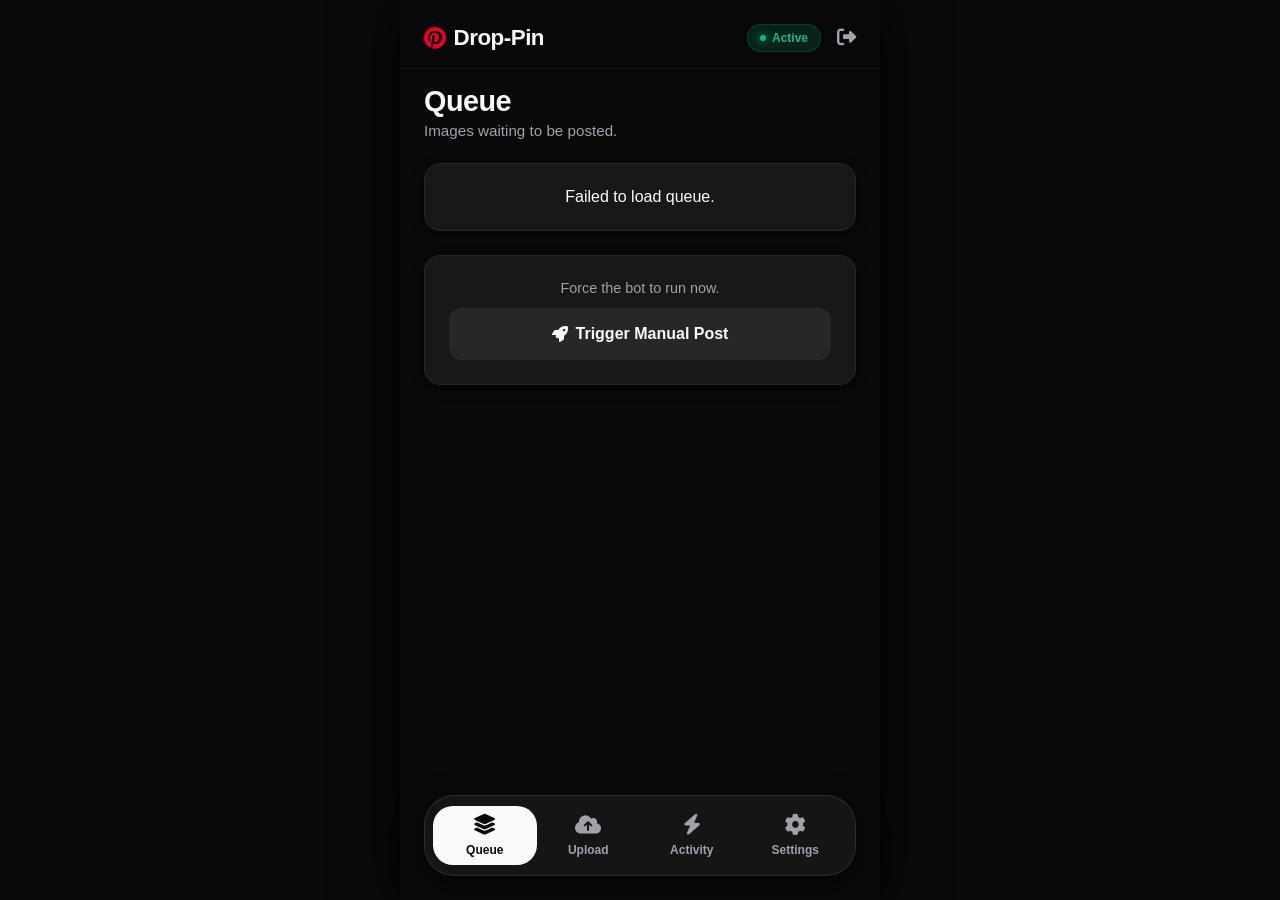
==== commit 88b89922: "feat: add board management modal with pin deletion and description persistence features" ====
--- a/templates/index.html
+++ b/templates/index.html
@@ -15,8 +15,11 @@
         <!-- Header -->
         <header class="app-header">
             <h1><i class="fa-brands fa-pinterest" style="color: var(--accent);"></i> Drop-Pin</h1>
-            <div class="status-indicator">
-                <span class="pulse"></span> Active
+            <div style="display:flex; gap:16px; align-items:center;">
+                <div class="status-indicator">
+                    <span class="pulse"></span> Active
+                </div>
+                <a href="/logout" title="Logout" style="color: var(--text-muted); font-size: 1.2rem; transition: color 0.2s;"><i class="fa-solid fa-right-from-bracket"></i></a>
             </div>
         </header>
 
@@ -32,7 +35,7 @@
                         <h2>Queue</h2>
                         <p>Images waiting to be posted.</p>
                     </div>
-                    <div id="queue-container">
+                    <div id="queue-container" class="queue-list">
                         <!-- Queue items injected via JS -->
                         <div class="loading">Loading queue...</div>
                     </div>
@@ -45,32 +48,40 @@
                 <!-- VIEW 2: QUICK ADD -->
                 <section id="view-add" class="view">
                     <div class="view-header">
-                        <h2>Upload</h2>
-                        <p>Add new images to your queue.</p>
+                        <h2>Upload & Context</h2>
+                        <p>Add new images and define AI context.</p>
                     </div>
                     
                     <div class="glass-card">
-                        <h3><i class="fa-solid fa-cloud-arrow-up"></i> New Image</h3>
+                        <h3><i class="fa-solid fa-cloud-arrow-up"></i> New Images</h3>
                         <form id="upload-form">
                             <div class="form-group">
                                 <label for="board-select">Select or Create Board</label>
                                 <input type="text" id="board-select" list="boards-list" placeholder="e.g. Minimalist Architecture" required>
                                 <datalist id="boards-list"></datalist>
                             </div>
+                            
+                            <!-- AI Context specific to board -->
+                            <div class="form-group">
+                                <label for="board-description">Board Context (Optional, for AI)</label>
+                                <textarea id="board-description" rows="2" placeholder="e.g. Focus on concrete textures, brutalist vibes..."></textarea>
+                                <button type="button" id="save-desc-btn" class="btn btn-secondary" style="margin-top: 8px; padding: 10px; font-size: 0.9rem;">Save Context</button>
+                            </div>
+
                             <div class="form-group file-upload-wrapper">
-                                <input type="file" id="image-upload" accept="image/*" required>
+                                <input type="file" id="image-upload" accept="image/png, image/jpeg, image/webp" multiple required>
                                 <label for="image-upload" class="file-upload-label">
-                                    <i class="fa-solid fa-image"></i>
-                                    <span>Choose Image</span>
+                                    <i class="fa-solid fa-images"></i>
+                                    <span>Choose Images</span>
                                 </label>
-                                <span id="file-name">No file chosen</span>
+                                <span id="file-name">No files chosen</span>
                             </div>
                             <button type="submit" class="btn btn-primary" id="upload-btn">Upload to Queue</button>
                         </form>
                     </div>
 
                     <div class="glass-card" style="margin-top: 24px;">
-                        <h3><i class="fa-solid fa-quote-left"></i> Fallback Phrases</h3>
+                        <h3><i class="fa-solid fa-quote-left"></i> Fallback Titles</h3>
                         <form id="titles-form">
                             <div class="form-group">
                                 <label for="title-phrases">Used if AI fails (One per line)</label>
@@ -103,7 +114,7 @@
                     
                     <div class="glass-card">
                         <h3 style="color: var(--danger);"><i class="fa-solid fa-trash-can" style="color: var(--danger);"></i> Storage Cleanup</h3>
-                        <p style="font-size: 0.9rem; color: var(--text-muted); margin-bottom: 16px;">Permanently delete images that have already been uploaded to Pinterest.</p>
+                        <p style="font-size: 0.9rem; color: var(--text-muted); margin-bottom: 16px;">Permanently delete images that have already been posted to Pinterest.</p>
                         <button id="clear-done-btn" class="btn btn-danger">Empty Done Folder</button>
                     </div>
                 </section>
@@ -133,9 +144,21 @@
 
         <!-- Toast Notifications -->
         <div id="toast-container" class="toast-container"></div>
+
+        <!-- Modal Overlay for Board Queue -->
+        <div id="board-modal" class="modal-overlay">
+            <div class="modal-content glass-card">
+                <div class="modal-header">
+                    <h3 id="modal-board-name" style="margin-bottom:0;">Board Name</h3>
+                    <button id="close-modal" class="btn-close"><i class="fa-solid fa-xmark"></i></button>
+                </div>
+                <div id="modal-grid" class="masonry-grid">
+                    <!-- Images injected here -->
+                </div>
+            </div>
+        </div>
     </div>
 
-    <script>window.CRON_SECRET = "{{ cron_secret }}";</script>
     <script src="/static/js/main.js"></script>
 </body>
 </html>
--- a/static/css/style.css
+++ b/static/css/style.css
@@ -1,43 +1,40 @@
 :root {
-    --bg-main: #ffffff;
-    --bg-secondary: #f8f9fa;
-    --text-main: #1f2937;
-    --text-muted: #6b7280;
-    --accent: #E60023; /* Pinterest Red */
-    --border: #e5e7eb;
+    /* Premium Dark Theme Palette */
+    --bg-main: #09090b;       /* Extremely dark, near black */
+    --bg-card: #18181b;       /* Slightly lighter for cards */
+    --bg-hover: #27272a;
+    --text-main: #fafafa;
+    --text-muted: #a1a1aa;
+    --accent: #E60023;        /* Pinterest Red */
+    --accent-hover: #b91c1c;
+    --border: #27272a;
     --success: #10b981;
+    --success-bg: rgba(16, 185, 129, 0.15);
     --danger: #ef4444;
-    --shadow: 0 4px 6px -1px rgba(0, 0, 0, 0.05), 0 2px 4px -1px rgba(0, 0, 0, 0.03);
-}
-
-@media (prefers-color-scheme: dark) {
-    :root {
-        --bg-main: #111827;
-        --bg-secondary: #1f2937;
-        --text-main: #f9fafb;
-        --text-muted: #9ca3af;
-        --border: #374151;
-        --shadow: 0 4px 6px -1px rgba(0, 0, 0, 0.2);
-    }
+    --danger-bg: rgba(239, 68, 68, 0.15);
+    --shadow-sm: 0 4px 12px rgba(0, 0, 0, 0.5);
+    --shadow-md: 0 8px 24px rgba(0, 0, 0, 0.6);
+    --radius-lg: 16px;
+    --radius-md: 12px;
 }
 
 * {
     margin: 0;
     padding: 0;
     box-sizing: border-box;
-    font-family: -apple-system, BlinkMacSystemFont, "Segoe UI", Roboto, Helvetica, Arial, sans-serif;
+    font-family: "Inter", -apple-system, BlinkMacSystemFont, "Segoe UI", Roboto, Helvetica, Arial, sans-serif;
     -webkit-tap-highlight-color: transparent;
 }
 
 body {
-    background-color: var(--bg-secondary);
+    background-color: var(--bg-main);
     color: var(--text-main);
     display: flex;
     justify-content: center;
     min-height: 100vh;
 }
 
-/* Mobile-First Container */
+/* App Container (Mobile Sized) */
 .app-container {
     width: 100%;
     max-width: 480px;
@@ -46,7 +43,7 @@
     display: flex;
     flex-direction: column;
     position: relative;
-    box-shadow: 0 0 20px rgba(0,0,0,0.05);
+    box-shadow: 0 0 50px rgba(0,0,0,0.8);
 }
 
 /* Header */
@@ -54,17 +51,20 @@
     display: flex;
     justify-content: space-between;
     align-items: center;
-    padding: 20px 24px;
-    background-color: var(--bg-main);
-    border-bottom: 1px solid var(--border);
+    padding: 24px 24px 16px 24px;
+    background-color: rgba(9, 9, 11, 0.85);
+    backdrop-filter: blur(12px);
+    -webkit-backdrop-filter: blur(12px);
+    border-bottom: 1px solid rgba(255, 255, 255, 0.05);
     position: sticky;
     top: 0;
     z-index: 10;
 }
 
 .app-header h1 {
-    font-size: 1.25rem;
-    font-weight: 700;
+    font-size: 1.4rem;
+    font-weight: 800;
+    letter-spacing: -0.5px;
     color: var(--text-main);
     display: flex;
     align-items: center;
@@ -75,19 +75,24 @@
     display: flex;
     align-items: center;
     gap: 6px;
-    font-size: 0.8rem;
+    font-size: 0.75rem;
     color: var(--success);
     font-weight: 600;
+    background: var(--success-bg);
+    padding: 6px 12px;
+    border-radius: 20px;
+    border: 1px solid rgba(16, 185, 129, 0.2);
 }
 
 .pulse {
-    width: 8px;
-    height: 8px;
+    width: 6px;
+    height: 6px;
     background-color: var(--success);
     border-radius: 50%;
-}
-
-/* Main Content Area */
+    box-shadow: 0 0 8px var(--success);
+}
+
+/* Main Layout Wrapper */
 .main-wrapper {
     display: flex;
     flex-direction: column;
@@ -96,77 +101,90 @@
 
 .content-area {
     flex: 1;
-    padding: 24px 20px;
-    padding-bottom: 100px; /* Space for bottom nav */
+    padding: 0 24px 120px 24px;
 }
 
 /* Views */
 .view {
     display: none;
+    animation: fadeScale 0.3s cubic-bezier(0.16, 1, 0.3, 1);
 }
 
 .view.active {
     display: block;
-    animation: fadeIn 0.2s ease-out;
-}
-
-@keyframes fadeIn {
-    from { opacity: 0; transform: translateY(5px); }
-    to { opacity: 1; transform: translateY(0); }
+}
+
+@keyframes fadeScale {
+    from { opacity: 0; transform: scale(0.98) translateY(10px); }
+    to { opacity: 1; transform: scale(1) translateY(0); }
 }
 
 .view-header {
+    margin-top: 16px;
     margin-bottom: 24px;
 }
 
 .view-header h2 {
-    font-size: 1.5rem;
+    font-size: 1.8rem;
+    font-weight: 800;
+    letter-spacing: -0.5px;
+    color: var(--text-main);
+    margin-bottom: 4px;
+}
+
+.view-header p {
+    color: var(--text-muted);
+    font-size: 0.95rem;
+}
+
+/* Premium Cards */
+.glass-card {
+    background-color: var(--bg-card);
+    border: 1px solid var(--border);
+    border-radius: var(--radius-lg);
+    padding: 24px;
+    margin-bottom: 20px;
+    box-shadow: var(--shadow-sm);
+    transition: transform 0.2s, box-shadow 0.2s;
+}
+
+.glass-card:hover {
+    box-shadow: var(--shadow-md);
+}
+
+.glass-card h3 {
+    font-size: 1.15rem;
     font-weight: 700;
-    margin-bottom: 4px;
-    color: var(--text-main);
-}
-
-.view-header p {
-    color: var(--text-muted);
-    font-size: 0.95rem;
-}
-
-/* Cards (Clean & Flat) */
-.glass-card {
-    background-color: var(--bg-secondary);
-    border: 1px solid var(--border);
-    border-radius: 12px;
-    padding: 20px;
-    margin-bottom: 16px;
-}
-
-.glass-card h3 {
-    font-size: 1.1rem;
-    font-weight: 600;
-    margin-bottom: 16px;
-    display: flex;
-    align-items: center;
-    gap: 8px;
+    margin-bottom: 20px;
+    display: flex;
+    align-items: center;
+    gap: 10px;
     color: var(--text-main);
 }
 
 .glass-card h3 i {
-    color: var(--text-muted);
+    color: var(--text-main);
+    background: rgba(255, 255, 255, 0.1);
+    padding: 8px;
+    border-radius: 8px;
+    font-size: 1rem;
 }
 
 .text-center { text-align: center; }
 
 /* Forms & Inputs */
 .form-group {
-    margin-bottom: 16px;
+    margin-bottom: 20px;
 }
 
 .form-group label {
     display: block;
     font-size: 0.85rem;
     color: var(--text-muted);
-    margin-bottom: 6px;
-    font-weight: 500;
+    margin-bottom: 8px;
+    font-weight: 600;
+    letter-spacing: 0.3px;
+    text-transform: uppercase;
 }
 
 input[type="text"], textarea {
@@ -174,21 +192,22 @@
     background-color: var(--bg-main);
     border: 1px solid var(--border);
     color: var(--text-main);
-    padding: 12px 16px;
-    border-radius: 8px;
+    padding: 16px;
+    border-radius: var(--radius-md);
     font-size: 1rem;
     outline: none;
-    transition: border-color 0.2s;
+    transition: all 0.2s;
+    -webkit-appearance: none;
 }
 
 input[type="text"]:focus, textarea:focus {
     border-color: var(--accent);
-}
-
-/* File Upload */
+    box-shadow: 0 0 0 3px rgba(230, 0, 35, 0.15);
+}
+
+/* File Upload (Premium) */
 .file-upload-wrapper {
     position: relative;
-    margin-top: 8px;
 }
 
 input[type="file"] {
@@ -200,11 +219,11 @@
     flex-direction: column;
     align-items: center;
     justify-content: center;
-    gap: 8px;
+    gap: 12px;
     background-color: var(--bg-main);
     border: 2px dashed var(--border);
-    padding: 24px;
-    border-radius: 8px;
+    padding: 40px 20px;
+    border-radius: var(--radius-md);
     cursor: pointer;
     text-align: center;
     color: var(--text-muted);
@@ -212,137 +231,166 @@
 }
 
 .file-upload-label i {
-    font-size: 1.5rem;
-    color: var(--text-muted);
+    font-size: 2.2rem;
+    color: var(--text-muted);
+    transition: color 0.2s;
+}
+
+.file-upload-label span {
+    font-weight: 600;
+    color: var(--text-muted);
+}
+
+.file-upload-label:hover {
+    border-color: var(--text-muted);
+}
+.file-upload-label:hover i {
+    color: var(--text-main);
 }
 
 .file-upload-label:active {
-    background-color: var(--bg-secondary);
+    background-color: var(--bg-hover);
 }
 
 #file-name {
     display: block;
-    margin-top: 8px;
+    margin-top: 12px;
     font-size: 0.85rem;
     color: var(--success);
     text-align: center;
-    word-break: break-word;
+    font-weight: 500;
+    word-break: break-all;
 }
 
 /* Buttons */
 .btn {
     width: 100%;
-    padding: 14px;
-    border-radius: 8px;
+    padding: 16px;
+    border-radius: var(--radius-md);
     border: none;
     font-size: 1rem;
-    font-weight: 600;
+    font-weight: 700;
     cursor: pointer;
-    transition: background-color 0.2s;
+    transition: transform 0.1s, opacity 0.2s, background-color 0.2s;
     display: flex;
     align-items: center;
     justify-content: center;
     gap: 8px;
 }
 
+.btn:active {
+    transform: scale(0.98);
+}
+
 .btn-primary {
-    background-color: var(--accent);
-    color: white;
-}
-
+    background-color: var(--text-main);
+    color: var(--bg-main);
+}
 .btn-primary:active {
-    background-color: #b91c1c;
+    background-color: #e4e4e7;
 }
 
 .btn-secondary {
-    background-color: var(--bg-main);
+    background-color: var(--bg-hover);
     color: var(--text-main);
     border: 1px solid var(--border);
 }
-
 .btn-secondary:active {
-    background-color: var(--bg-secondary);
+    background-color: #3f3f46;
 }
 
 .btn-danger {
-    background-color: var(--danger);
-    color: white;
+    background-color: var(--danger-bg);
+    color: var(--danger);
+    border: 1px solid rgba(239, 68, 68, 0.3);
+}
+.btn-danger:active {
+    background-color: rgba(239, 68, 68, 0.25);
 }
 
 /* Queue List */
 .queue-item {
+    background-color: var(--bg-card);
+    border: 1px solid var(--border);
+    border-radius: var(--radius-lg);
+    padding: 20px;
+    margin-bottom: 16px;
+    box-shadow: var(--shadow-sm);
+}
+
+.queue-header {
+    display: flex;
+    justify-content: space-between;
+    align-items: center;
+    margin-bottom: 16px;
+}
+
+.board-name {
+    font-weight: 700;
+    font-size: 1.05rem;
+    word-break: break-word;
+}
+
+.image-count {
+    color: var(--text-main);
+    font-size: 0.85rem;
+    font-weight: 600;
+    background: rgba(255, 255, 255, 0.1);
+    padding: 6px 12px;
+    border-radius: 20px;
+}
+
+.progress-track {
+    height: 8px;
     background-color: var(--bg-main);
+    border-radius: 4px;
+    overflow: hidden;
     border: 1px solid var(--border);
-    border-radius: 10px;
-    padding: 16px;
-    margin-bottom: 12px;
-    box-shadow: var(--shadow);
-}
-
-.queue-header {
-    display: flex;
-    justify-content: space-between;
-    align-items: center;
-    margin-bottom: 12px;
-}
-
-.board-name {
-    font-weight: 600;
-    font-size: 1rem;
-    word-break: break-word;
-}
-
-.image-count {
-    color: var(--text-muted);
-    font-size: 0.85rem;
-    font-weight: 500;
-}
-
-.progress-track {
-    height: 6px;
-    background-color: var(--bg-secondary);
-    border-radius: 3px;
-    overflow: hidden;
 }
 
 .progress-fill {
     height: 100%;
-    background-color: var(--accent);
-    border-radius: 3px;
+    background-color: var(--text-main);
+    border-radius: 4px;
 }
 
 /* Activity List */
 .activity-item {
     display: flex;
-    gap: 12px;
-    background-color: var(--bg-main);
+    gap: 16px;
+    background-color: var(--bg-card);
     border: 1px solid var(--border);
-    border-radius: 10px;
+    border-radius: var(--radius-lg);
     padding: 16px;
-    margin-bottom: 12px;
+    margin-bottom: 16px;
+    box-shadow: var(--shadow-sm);
 }
 
 .activity-icon {
-    width: 36px;
-    height: 36px;
-    border-radius: 8px;
+    width: 44px;
+    height: 44px;
+    border-radius: 12px;
     display: flex;
     align-items: center;
     justify-content: center;
-    font-size: 1.1rem;
+    font-size: 1.2rem;
     flex-shrink: 0;
 }
 
-.activity-icon.success { background-color: rgba(16, 185, 129, 0.1); color: var(--success); }
-.activity-icon.error { background-color: rgba(239, 68, 68, 0.1); color: var(--danger); }
+.activity-icon.success { background-color: var(--success-bg); color: var(--success); }
+.activity-icon.error { background-color: var(--danger-bg); color: var(--danger); }
 
 .activity-details {
     flex: 1;
     min-width: 0;
+    display: flex;
+    flex-direction: column;
+    justify-content: center;
 }
 
 .activity-details h4 {
-    font-size: 0.95rem;
+    font-size: 1rem;
+    font-weight: 600;
     margin-bottom: 4px;
     white-space: nowrap;
     overflow: hidden;
@@ -359,24 +407,27 @@
 .activity-time {
     font-size: 0.75rem;
     color: var(--text-muted);
-    opacity: 0.8;
-}
-
-/* Navigation System (Mobile Bottom) */
+    font-weight: 500;
+}
+
+/* Floating Navigation Bar (Ultra-Premium) */
 .nav-system {
     position: fixed;
-    bottom: 0;
-    left: 0;
-    width: 100%;
-    max-width: 480px;
+    bottom: 24px;
+    left: 24px;
+    right: 24px;
+    max-width: 432px; /* 480 - 48 */
     margin: 0 auto;
-    right: 0;
     display: flex;
     justify-content: space-around;
-    background-color: var(--bg-main);
-    border-top: 1px solid var(--border);
-    padding: 12px 0 calc(12px + env(safe-area-inset-bottom, 0px)) 0;
+    background-color: rgba(24, 24, 27, 0.85);
+    backdrop-filter: blur(20px);
+    -webkit-backdrop-filter: blur(20px);
+    border: 1px solid rgba(255, 255, 255, 0.1);
+    border-radius: 30px;
+    padding: 10px 8px;
     z-index: 100;
+    box-shadow: 0 10px 30px rgba(0,0,0,0.5);
 }
 
 .nav-item {
@@ -386,25 +437,24 @@
     display: flex;
     flex-direction: column;
     align-items: center;
-    gap: 4px;
+    gap: 6px;
     font-size: 0.75rem;
-    font-weight: 500;
+    font-weight: 600;
     cursor: pointer;
     width: 25%;
+    transition: all 0.2s;
+    padding: 8px 0;
+    border-radius: 20px;
 }
 
 .nav-item i {
-    font-size: 1.25rem;
+    font-size: 1.3rem;
     margin-bottom: 2px;
 }
 
 .nav-item.active {
-    color: var(--accent);
-}
-
-/* Remove Desktop Overrides */
-.grid-layout {
-    display: block;
+    color: var(--bg-main);
+    background-color: var(--text-main);
 }
 
 /* Toasts */
@@ -423,17 +473,17 @@
 }
 
 .toast {
-    background-color: var(--bg-main);
+    background-color: var(--bg-card);
     border: 1px solid var(--border);
-    border-left: 4px solid var(--accent);
-    color: var(--text-main);
-    padding: 16px;
-    border-radius: 8px;
-    box-shadow: var(--shadow);
+    color: var(--text-main);
+    padding: 16px 20px;
+    border-radius: var(--radius-md);
+    box-shadow: 0 10px 30px rgba(0,0,0,0.8);
     display: flex;
     align-items: center;
     gap: 12px;
-    animation: slideDown 0.3s ease forwards;
+    font-weight: 500;
+    animation: slideDown 0.3s cubic-bezier(0.16, 1, 0.3, 1) forwards;
 }
 
 @keyframes slideDown {
@@ -441,12 +491,124 @@
     to { transform: translateY(0); opacity: 1; }
 }
 
-.toast.success { border-left-color: var(--success); }
-.toast.error { border-left-color: var(--danger); }
+.toast.success i { color: var(--success); }
+.toast.error i { color: var(--danger); }
 
 .loading {
     text-align: center;
     color: var(--text-muted);
     padding: 40px;
-    font-style: italic;
-}
+    font-weight: 500;
+}
+
+/* --- Login Page Styles --- */
+.login-body {
+    display: flex;
+    align-items: center;
+    justify-content: center;
+    padding: 24px;
+}
+.login-container {
+    width: 100%;
+    max-width: 400px;
+    margin: 0 auto;
+}
+
+/* --- Modal Overlay & Masonry Grid --- */
+.modal-overlay {
+    position: fixed;
+    top: 0; left: 0; right: 0; bottom: 0;
+    background-color: rgba(0, 0, 0, 0.85);
+    backdrop-filter: blur(10px);
+    -webkit-backdrop-filter: blur(10px);
+    z-index: 1000;
+    display: none;
+    align-items: center;
+    justify-content: center;
+    padding: 24px;
+    animation: fadeScale 0.2s ease-out;
+}
+.modal-overlay.active {
+    display: flex;
+}
+.modal-content {
+    width: 100%;
+    max-width: 480px;
+    max-height: 85vh;
+    display: flex;
+    flex-direction: column;
+    padding: 0; /* Override glass-card padding */
+    overflow: hidden;
+}
+.modal-header {
+    display: flex;
+    justify-content: space-between;
+    align-items: center;
+    padding: 20px 24px;
+    border-bottom: 1px solid var(--border);
+    background-color: var(--bg-card);
+    z-index: 2;
+}
+.btn-close {
+    background: none;
+    border: none;
+    color: var(--text-muted);
+    font-size: 1.5rem;
+    cursor: pointer;
+    transition: color 0.2s;
+}
+.btn-close:hover {
+    color: var(--text-main);
+}
+.masonry-grid {
+    padding: 24px;
+    overflow-y: auto;
+    display: grid;
+    grid-template-columns: repeat(auto-fill, minmax(120px, 1fr));
+    gap: 16px;
+}
+.masonry-item {
+    position: relative;
+    border-radius: var(--radius-md);
+    overflow: hidden;
+    background-color: var(--bg-main);
+    aspect-ratio: 2/3; /* Pinterest pin ratio roughly */
+}
+.masonry-item img {
+    width: 100%;
+    height: 100%;
+    object-fit: cover;
+    display: block;
+}
+.masonry-item .delete-btn {
+    position: absolute;
+    top: 8px; right: 8px;
+    background-color: rgba(239, 68, 68, 0.9);
+    color: white;
+    border: none;
+    border-radius: 50%;
+    width: 32px; height: 32px;
+    display: flex; align-items: center; justify-content: center;
+    cursor: pointer;
+    opacity: 0;
+    transition: opacity 0.2s, transform 0.2s;
+}
+.masonry-item:hover .delete-btn {
+    opacity: 1;
+}
+.masonry-item .delete-btn:active {
+    transform: scale(0.9);
+}
+@media (hover: none) {
+    /* Always show delete on mobile */
+    .masonry-item .delete-btn { opacity: 1; }
+}
+
+/* Make queue items clickable */
+.queue-item {
+    cursor: pointer;
+}
+.queue-item:hover {
+    border-color: var(--text-muted);
+}
+
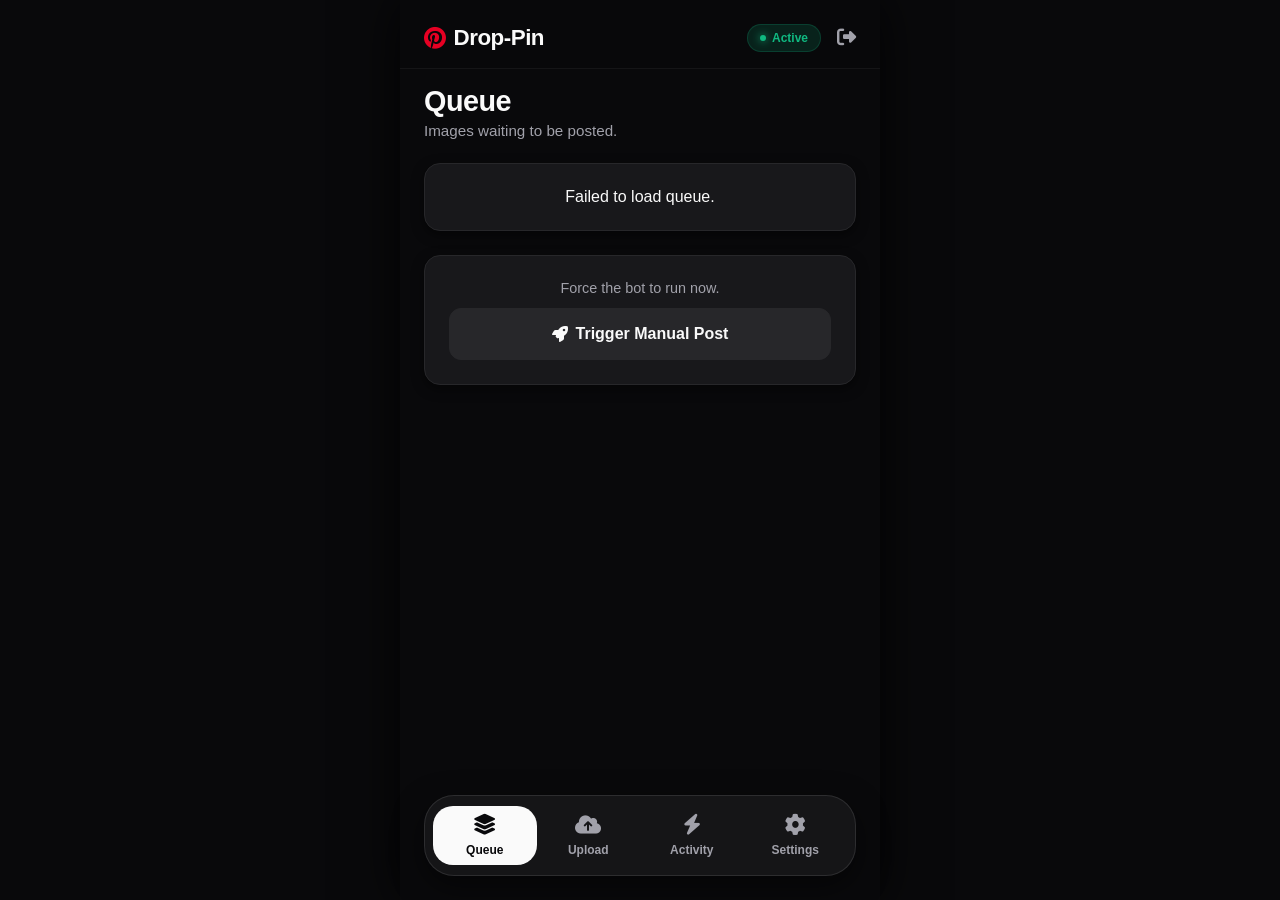
==== commit 27e5ed30: "Add upload progress bar and set file accept to image/* for native gallery selector on mobile" ====
--- a/templates/index.html
+++ b/templates/index.html
@@ -69,27 +69,30 @@
                             </div>
 
                             <div class="form-group file-upload-wrapper">
-                                <input type="file" id="image-upload" accept="image/png, image/jpeg, image/webp" multiple required>
+                                <input type="file" id="image-upload" accept="image/*" multiple required>
                                 <label for="image-upload" class="file-upload-label">
                                     <i class="fa-solid fa-images"></i>
                                     <span>Choose Images</span>
                                 </label>
                                 <span id="file-name">No files chosen</span>
                             </div>
+                            
+                            <!-- Progress Bar Container -->
+                            <div id="upload-progress-container" style="display: none; margin-bottom: 20px;">
+                                <div style="display: flex; justify-content: space-between; font-size: 0.85rem; color: var(--text-muted); margin-bottom: 8px; font-weight: 600;">
+                                    <span>Uploading...</span>
+                                    <span id="upload-progress-text">0%</span>
+                                </div>
+                                <div class="progress-track">
+                                    <div id="upload-progress-fill" class="progress-fill" style="width: 0%;"></div>
+                                </div>
+                            </div>
+                            
                             <button type="submit" class="btn btn-primary" id="upload-btn">Upload to Queue</button>
                         </form>
                     </div>
 
-                    <div class="glass-card" style="margin-top: 24px;">
-                        <h3><i class="fa-solid fa-quote-left"></i> Fallback Titles</h3>
-                        <form id="titles-form">
-                            <div class="form-group">
-                                <label for="title-phrases">Used if AI fails (One per line)</label>
-                                <textarea id="title-phrases" rows="4" placeholder="Summer Vibes&#10;Incredible Details" required></textarea>
-                            </div>
-                            <button type="submit" class="btn btn-secondary">Save Phrases</button>
-                        </form>
-                    </div>
+
                 </section>
 
                 <!-- VIEW 3: RECENT ACTIVITY -->
@@ -108,13 +111,35 @@
                 <!-- VIEW 4: SETTINGS / CLEAR -->
                 <section id="view-settings" class="view">
                     <div class="view-header">
-                        <h2>Settings</h2>
-                        <p>Manage storage space.</p>
+                        <h2>Settings & Stats</h2>
+                        <p>Manage space and view performance.</p>
+                    </div>
+                    
+                    <div class="glass-card" style="margin-bottom: 24px;">
+                        <h3><i class="fa-solid fa-chart-simple"></i> Analytics</h3>
+                        <div style="display: grid; grid-template-columns: 1fr 1fr; gap: 16px; margin-top: 16px;">
+                            <div style="background: var(--bg-main); padding: 16px; border-radius: var(--radius-md); text-align: center;">
+                                <div style="font-size: 1.5rem; font-weight: 800; color: var(--text-main);" id="stat-total">0</div>
+                                <div style="font-size: 0.8rem; color: var(--text-muted); text-transform: uppercase;">Total Posts</div>
+                            </div>
+                            <div style="background: var(--bg-main); padding: 16px; border-radius: var(--radius-md); text-align: center;">
+                                <div style="font-size: 1.5rem; font-weight: 800; color: var(--success);" id="stat-success">0</div>
+                                <div style="font-size: 0.8rem; color: var(--text-muted); text-transform: uppercase;">Successful</div>
+                            </div>
+                            <div style="background: var(--bg-main); padding: 16px; border-radius: var(--radius-md); text-align: center;">
+                                <div style="font-size: 1.5rem; font-weight: 800; color: var(--danger);" id="stat-failed">0</div>
+                                <div style="font-size: 0.8rem; color: var(--text-muted); text-transform: uppercase;">Failed</div>
+                            </div>
+                            <div style="background: var(--bg-main); padding: 16px; border-radius: var(--radius-md); text-align: center;">
+                                <div style="font-size: 1.1rem; font-weight: 700; color: var(--accent); white-space: nowrap; overflow: hidden; text-overflow: ellipsis; margin-bottom: 4px; line-height: 1.5rem;" id="stat-top">None</div>
+                                <div style="font-size: 0.8rem; color: var(--text-muted); text-transform: uppercase;">Top Board</div>
+                            </div>
+                        </div>
                     </div>
                     
                     <div class="glass-card">
                         <h3 style="color: var(--danger);"><i class="fa-solid fa-trash-can" style="color: var(--danger);"></i> Storage Cleanup</h3>
-                        <p style="font-size: 0.9rem; color: var(--text-muted); margin-bottom: 16px;">Permanently delete images that have already been posted to Pinterest.</p>
+                        <p style="font-size: 0.9rem; color: var(--text-muted); margin-bottom: 16px;">Permanently delete images that have already been posted to Pinterest. (Done folder is also auto-cleaned after 48 hours).</p>
                         <button id="clear-done-btn" class="btn btn-danger">Empty Done Folder</button>
                     </div>
                 </section>
--- a/static/css/style.css
+++ b/static/css/style.css
@@ -187,7 +187,7 @@
     text-transform: uppercase;
 }
 
-input[type="text"], textarea {
+input[type="text"], input[type="password"], textarea {
     width: 100%;
     background-color: var(--bg-main);
     border: 1px solid var(--border);
@@ -200,7 +200,7 @@
     -webkit-appearance: none;
 }
 
-input[type="text"]:focus, textarea:focus {
+input[type="text"]:focus, input[type="password"]:focus, textarea:focus {
     border-color: var(--accent);
     box-shadow: 0 0 0 3px rgba(230, 0, 35, 0.15);
 }
